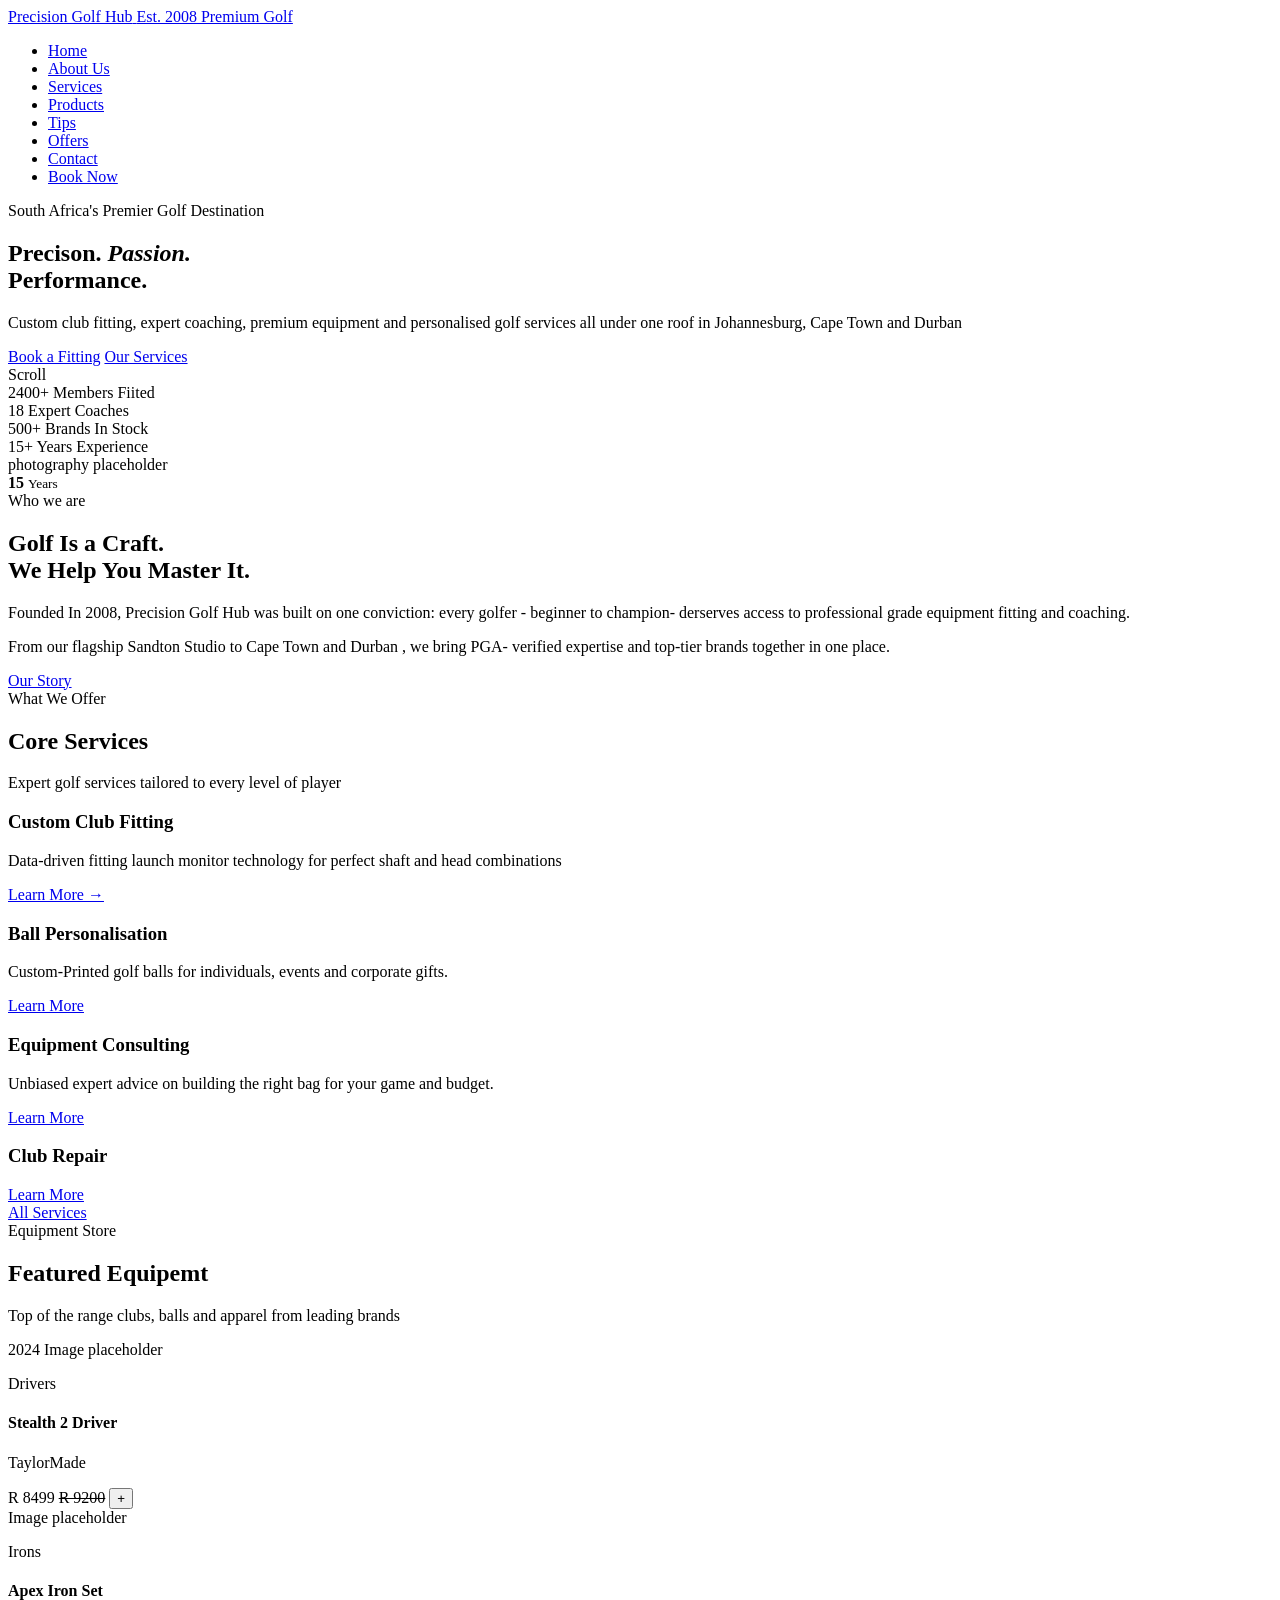
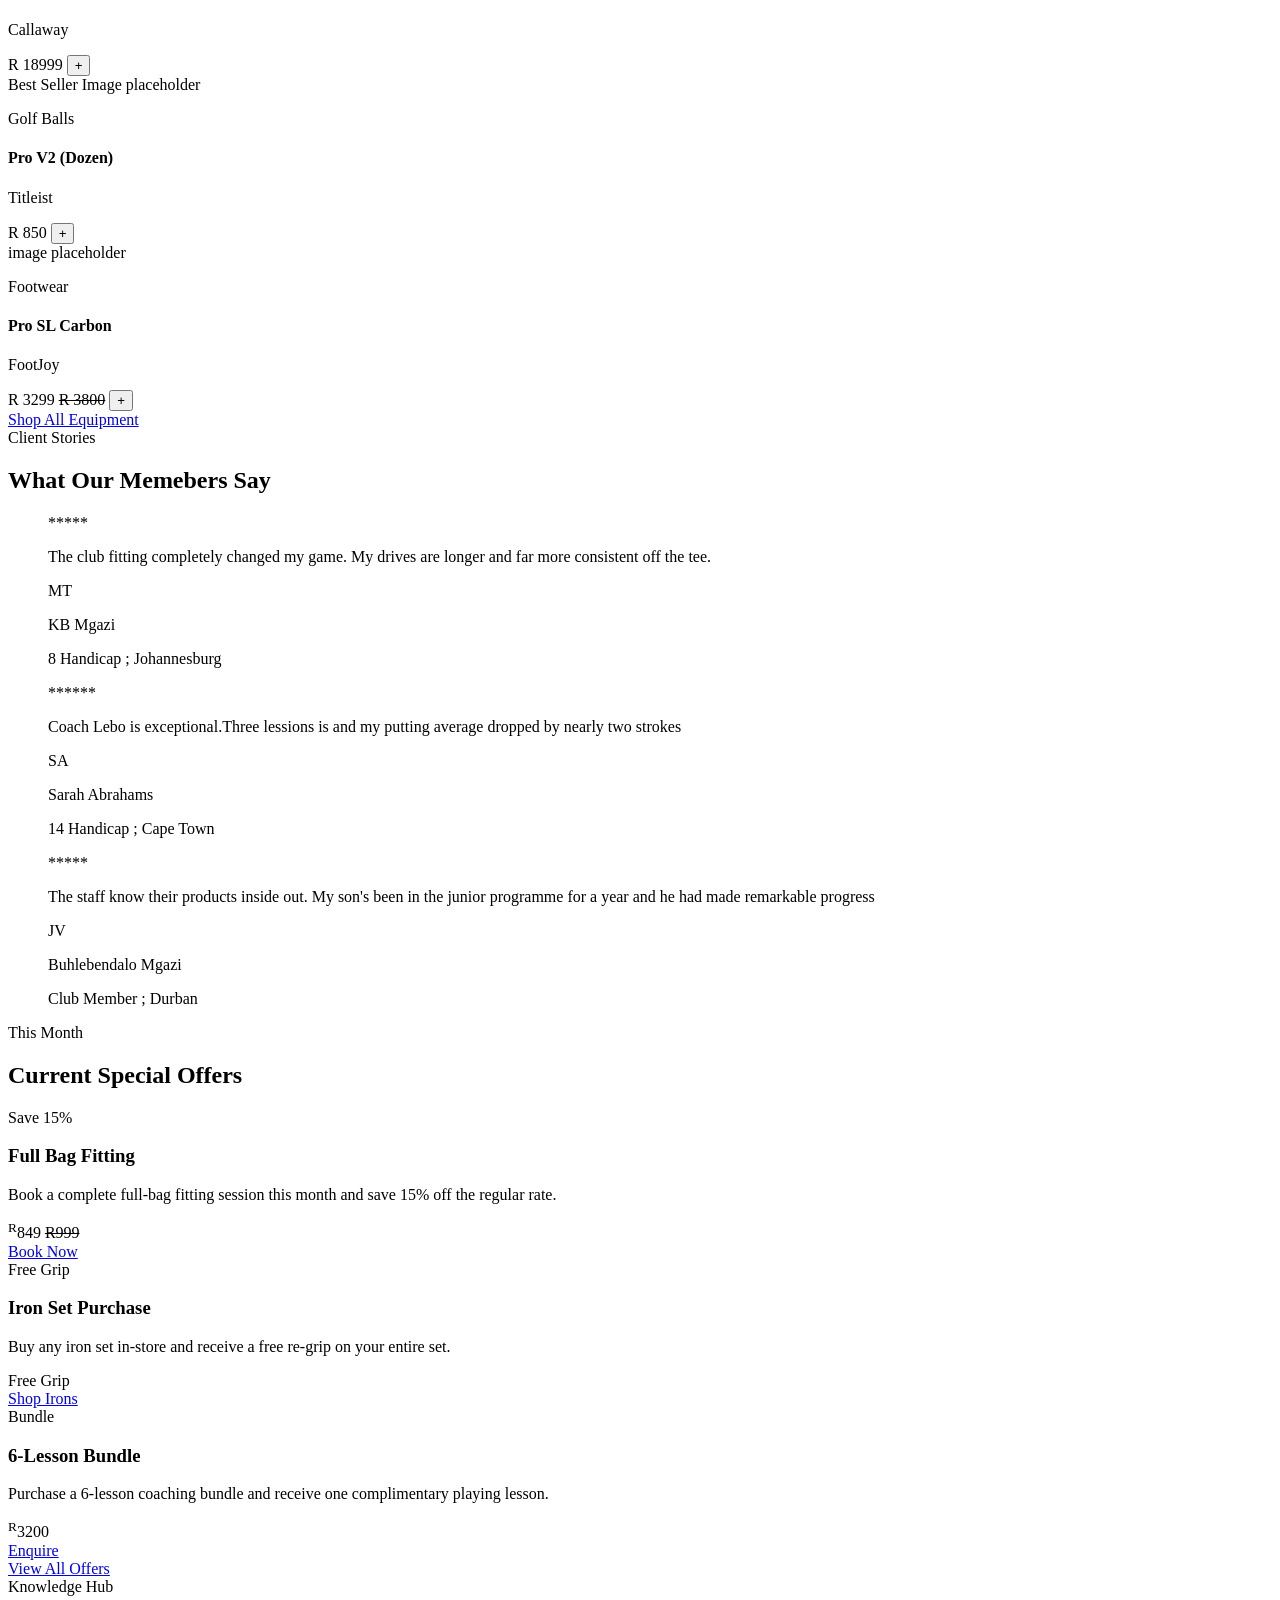
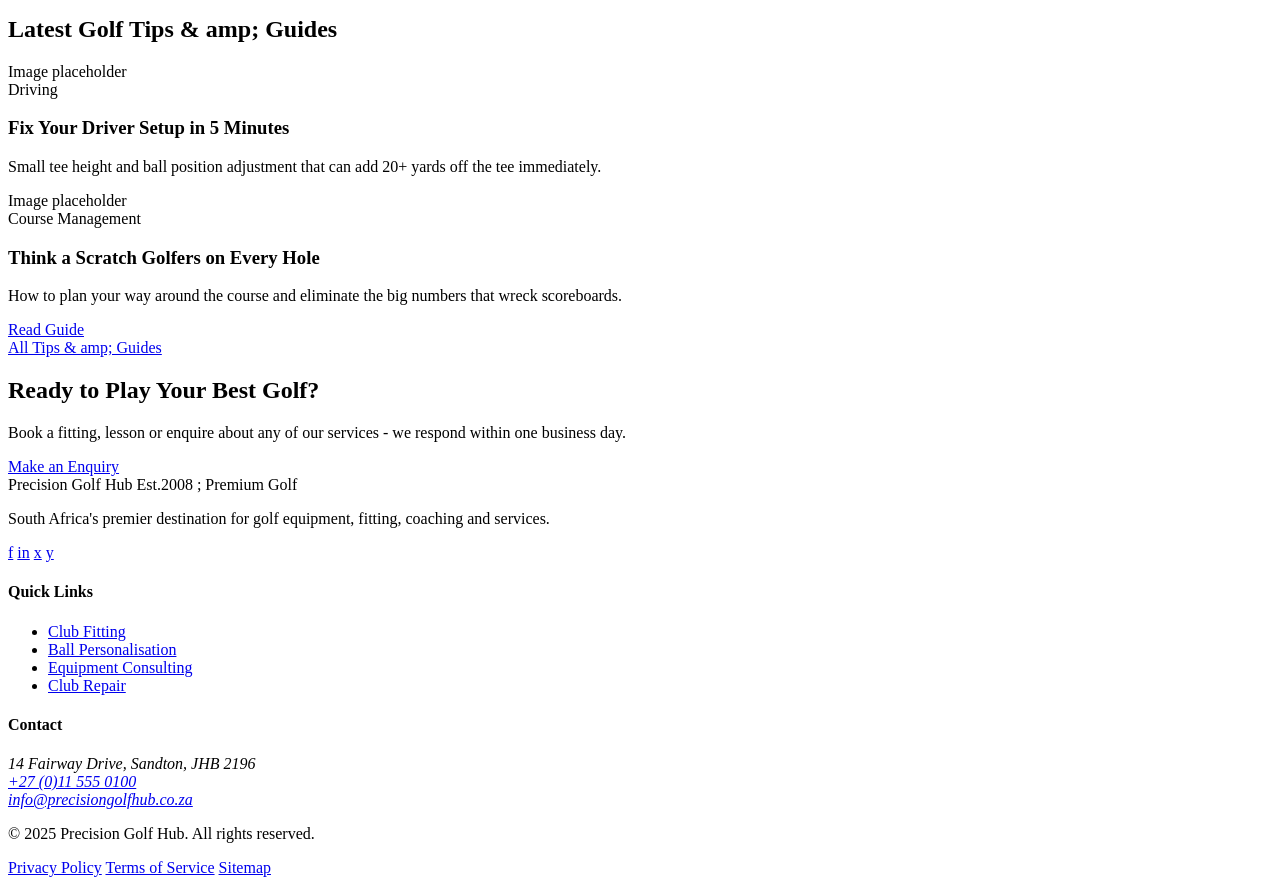
==== index.html @ e341c5fe "Day 1: Project structure and HTML file creation" ====
<!DOCTYPE html>
<html lang="en">
<head>
    <meta charset="UTF-8">
    <meta name="viewport" content="width=device-width, initial-scale=1.0">
    <meta name="description" content="Precision Golf - South Africa's premier golf equipment , custom fitting , coaching and services destination">

    <title>Precision Golf Hub | Home</title>
    <link rel="stylesheet" href="css/">
</head>
<body>
    <!--Header-->
    <header class="header">
        <div class="header">

            <!--Logo-->
            <a href="index.html" class="logo" aria-label="Precision Golf Hub | Home">
                <span class="Logo_name">Precision Golf Hub</span>
                <span class="Logo_sub">Est. 2008 Premium Golf</span>
            </a>

            <!--Primary Navigation-->
            <nav>
                <ul>
                    <li><a href="index.html" class="active">Home</a></li>
                    <li><a href="about.html">About Us</a></li>
                    <li><a href="services.html">Services</a></li>
                    <li><a href="products.html">Products</a></li>
                    <li><a href="tips.html">Tips</a></li>
                    <li><a href="offers.html">Offers</a></li>
                    <li><a href="contact.html">Contact</a></li>
                    <li><a href="enquiry.html" class="nav book">Book Now</a></li>
                </ul>
            </nav>


        </div>

    </header>

    <!--Main Section-->
    <main>
        <!--hero section-->
        <section class="Hero" aria-label="Homepage Hero">
            <div class="hero_bg" aria-hidden="true"></div>
            <div class="hero_num" aria-hidden="true"></div>

            <div class="container">
                <div class="hero_content">
                    <p class="hero_tag">South Africa's Premier Golf Destination</p>
                    <h1>Precison. <em>Passion.</em><br> Performance.</h1>
                    <p class="hero_sub">Custom club fitting, expert coaching, premium equipment and personalised golf services all under one roof in Johannesburg, Cape Town and Durban</p>
                    <div>
                        <a href="enquiry.html" class="btn_gold">Book a Fitting</a>
                        <a href="services.html" class="btn_outline cream">Our Services</a>
                    </div>
                </div>
            </div>

            <!--Scroll Indicator-->
            <div class="hero_scroll" aria-hidden="true">
                <div class="scroll_bar"></div>
                <span>Scroll</span>
            </div>
        </section>

        <!--Stat bar-->
        <div class="stats_bar" aria-label="Key statistics">
            <div class="stats_bar_inner">
                <div class="stat">
                    <span class="stat_num">2400+</span>
                    <span class="stat_lbl">Members Fiited</span>
                </div>
                <div class="stat_sep" aria-hidden="true"></div>
                <div class="stat">
                    <span class="stat_num">18</span>
                    <span class="stat_lbl">Expert Coaches</span>
                </div>
                <div class="stat_sep" aria-hidden="true"></div>
                <div class="stat">
                    <span class="stat_num">500+</span>
                    <span class="stat_lbl">Brands In Stock</span>
                </div>
                <div class="stat_sep" aria-label="true"></div>
                <div class="stat">
                    <span class="stat_num">15+</span>
                    <span class="stat_lbl">Years Experience</span>
                </div>
            </div>
        </div>

        <!--Introduction section-->
        <section class="section_cream" aria-labelledby="intro_h">
            <div class="container">
                <div class="split">

                    <!--image placeholder-->
                    <div class="split_img" role="img" aria-label="Precision Golf Hub Fitting studio"><!--Replace : <img src="images/intro.jpg" alt-->
                        photography placeholder
                        <div class="spilt_badge" aria-label="15 years of excellence">
                            <strong>15</strong>
                            <small>Years</small>
                        </div>
                    </div>

                    <!--Text-->
                    <div>
                        <span class="eyebrow">Who we are</span>
                        <h2 id="intro_h">Golf Is a Craft. <br>We Help You Master It.</h2>
                        <div class="divider"></div>

                        <p>
                            Founded In 2008, Precision Golf Hub was built on one conviction: every golfer - beginner to champion- derserves access to professional grade equipment fitting and coaching.

                        </p>
                        <p class="mt_sm">
                            From our flagship Sandton Studio to Cape Town and Durban , we bring PGA- verified expertise and top-tier brands together in one place.
                        </p>
                        <a href="about.html" class="btn_outline_dark_mt_md">Our Story</a>
                    </div>

                </div>
            </div>
        </section>

        <!--Services section-->
        <section class="section_while" aria-labelledby="feat_svc_h">
            <div class="container">

                <header class="sxhd centered">
                    <span class="eyebrow">What We Offer</span>
                    <h2 id="feat_svc_h">Core Services</h2>
                    <div class="divider_c"></div>
                    <p>Expert golf services tailored to every level of player</p>
                </header>
                <div class="grid_4" role="list"> 
                    <!--Custom club fitting-->
                    <article class="svc_card" role="listitem">
                        <div class="svc_icon" aria-hidden="true"></div>
                        <h3>Custom Club Fitting</h3>
                        <p>Data-driven fitting launch monitor technology for perfect shaft and head combinations</p>
                        <a href="services.html#custom_club_fitting" class="more_link">Learn More → </a>
                    </article>

                    <!--Golf Ball personalization-->
                    <article class="svc_card" role="listitem">
                        <div class="svc_icon" aria-hidden="true"></div>
                        <h3>Ball Personalisation</h3>
                        <p>Custom-Printed golf balls for individuals, events and corporate gifts.</p>
                        <a href="services.html#golf_ball_personalisation" class="more_link">Learn More</a>
                    </article>

                    <!--Equipment Consulting-->
                    <article class="svc_card" role="listitem">
                        <div class="svc_icon" aria-hidden="true"></div>
                        <h3>Equipment Consulting</h3>
                        <p>Unbiased expert advice on building the right bag for your game and budget.</p>
                        <a href="services.html#equipment_consulting" class="more_link">Learn More</a>
                    </article>

                    <!--Club Repair-->
                    <article class="svc_card" role="listitem">
                        <div class="svc_icon" aria-hidden="true"></div>
                        <h3>Club Repair</h3>
                        <a href="services.html#club_repair" class="more_link">Learn More</a>
                    </article>                                                      
                </div>
                 <div class="text_center_mt_lg">
                    <a href="services.html" class="btn_outline_dark">All Services</a>
                 </div>
            </div>

        </section>

        <!--Products Section-->
        <section class="section_cream" aria-labelledby="feat_prod_h">
            <div class="container">
                <header class="sxhd_centered">
                    <span class="eyebrow">Equipment Store</span>
                    <h2 id="feat_prod_h">Featured Equipemt</h2>
                    <div class="divider_c"></div>
                    <p>Top of the range clubs, balls and apparel from leading brands</p>
                </header>
                <div class="grid_4"></div>
                <!--Product 1-->
                <article class="prod_card">
                    <div class="prod_card_img" role="img" aria-label="TaylorMade Stealth 2 Driver">
                        <span class="prod_badge">2024</span>
                        <!--<img src="images/tm_stealth2.jpg" alt="TaylorMade Stealth 2 Driver">-->
                        Image placeholder
                    </div>
                    <div class="prod_card_body">
                        <p class="prod_cat">Drivers</p>
                        <h4 class="prod_name">Stealth 2 Driver</h4>
                        <p class="prod_brand">TaylorMade</p>
                        <div class="prod_footer">
                            <span class="prod_price">R 8499 <s>R 9200</s></span>
                            <button class="cart_btn" aria-label="Add to cart">+</button>
                        </div>
                    </div>
                </article>

                <!--Product 2-->
                <article>
                    <div class="prod_card_img" role="img" aria-label="Callaway Apex Iron Set">
                        <!--<img src="images/apex.jpg" alt="Callaway Apex Irons">-->
                        Image placeholder
                    </div>
                    <div class="prod_card_body">
                        <p class="prod_cat">Irons</p>
                        <h4 class="prod_name">Apex Iron Set</h4>
                        <p class="prod_brand">Callaway</p>
                        <div class="prod_footer">
                            <span class="prod_price">R 18999</span>
                            <button class="cart_btn" aria-label="Add to cart">+</button>
                        </div>
                    </div>
                </article>

                <!--Product 3-->
                <article class="prod_card">
                    <div class="prod_card_img" role="img" aria-label="Titleist Pro V1 Golf Balls">
                        <span class="prod_badge">Best Seller</span>
                        <!--<img src="images/prov1.jpg" alt="Titleist Pro V1">-->
                        Image placeholder
                    </div>
                    <div class="prod_card_body">
                        <p class="prod_cat">Golf Balls</p>
                        <h4 class="prod_name">Pro V2 (Dozen)</h4>
                        <p class="prod_brand">Titleist</p>
                        <div class="prod_footer">
                            <span class="prod_price">R 850</span>
                            <button class="cart_btn" aria-label="Add to cart">+</button>
                        </div>
                    </div>
                </article>

                <!--Product 4-->
                <article class="prod_card">
                    <div class="prod_card_img" role="img" aria-label="FootJoy Pro SL Shoes">
                        <!--<img src="images/fj-prosl.jpg" alt="FootJoy Pro SL">-->
                        image placeholder
                    </div>
                    <div class="prod_card_body">
                        <p class="prod_cat">Footwear</p>
                        <h4 class="prod_name">Pro SL Carbon</h4>
                        <p class="prod_brand">FootJoy</p>
                        <div class="prod_footer">
                            <span class="prod_price">R 3299 <s>R 3800</s></span>
                            <button class="cart_btn" aria-label="Add to cart">+</button>
                        </div>
                    </div>
                </article>
            </div>

            <div class="text_center_mt_lg">
                <a href="products.html" class="btn_gold">Shop All Equipment</a>
            </div>
        </section>

        <!--Testimonial section-->
        <section class="section_dark" aria-labelledby="testi_h">
            <div class="container">
                <header class="sxhd centered">
                    <span class="eyebrow">Client Stories</span>
                    <h2 id="testi-h"> What Our Memebers Say</h2>
                    <div class="divider_c"></div>
                </header>

                <div class="grid_3">
                    <blockquote class="testi_card">
                        <div class="stars" aria-label="5_stars">*****</div>
                        <p>The club fitting completely changed my game. My drives are longer and far more consistent off the tee.</p>
                        <footer class="testi_auth">
                            <div class="testi_av" aria-hidden="true">MT</div>
                            <div>
                                <p class="testi_name">KB Mgazi</p>
                                <p class="testi_role">8 Handicap ; Johannesburg</p>
                            </div>
                        </footer>
                    </blockquote>

                    <blockquote class="testi_card">
                        <div class="stars" aria-label="5_stars">******</div>
                        <p>Coach Lebo is exceptional.Three lessions is and my putting average dropped by nearly two strokes</p>
                        <footer class="testi_auth">
                            <div class="testi_av" aria-hidden="true">SA</div>
                            <div>
                                <p class="testi_name">Sarah Abrahams</p>
                                <p class="testi_role">14 Handicap ; Cape Town</p>
                            </div>
                        </footer>
                    </blockquote>

                    <blockquote class="testi_card">
                        <div class="stars" aria-label="5_stars">*****</div>
                        <div>
                        <p>The staff know their products inside out. My son's been in the junior programme for a year and he had made remarkable progress</p>
                        <footer class="testi_auth">
                            <div class="testi_av" aria-hidden="true">JV</div>
                            <P class="testi_name">Buhlebendalo Mgazi</P>
                            <p class="testi_role">Club Member ; Durban</p>
                        </div>
                        </footer>
                    </blockquote>
                </div>
            </div>
        </section>

        <!--Special offer section-->
        <section class="section_white" aria-labelledby="offers_teaser_h">
            <div class="container">
                <header class="sxhd_centered">
                    <span class="eyebrow">This Month</span>
                    <h2 id="offers_teaser_h">Current Special Offers</h2>
                    <div class="divider_c"></div>
                </header>
                <div class="grid_3">
                    <article class="offer_card">
                        <div class="offer_ribbon" aria-label="Save 15%">Save 15%</div>
                        <div class="offer_card_body">
                            <div class="offer_icon" aria-hidden="true"></div>
                            <h3>Full Bag Fitting</h3>
                            <p>Book a complete full-bag fitting session this month and save 15% off the regular rate.</p>
                            <div class="offer_price"><sup>R</sup>849 <s>R999</s></div>
                            <a href="enquiry.html" class="btn_gold">Book Now</a>
                        </div>
                    </article>

                    <article class="offer_card">
                        <div class="offer_ribbon" aria-label="Free Grip">Free Grip</div>
                        <div class="offer_card_body">
                            <div class="offer_icon" aria-hidden="true"></div>
                            <h3>Iron Set Purchase</h3>
                            <p>Buy any iron set in-store and receive a free re-grip on your entire set.</p>
                            <div class="offer_price">Free Grip</div>
                            <a href="products.html#irons" class="btn_gold">Shop Irons</a>
                        </div>
                    </article>

                    <article class="offer_card">
                        <div class="offer_ribbon" aria-label="Bundle">Bundle</div>
                        <div class="offer_card_body">
                            <div class="offer_icon" aria-hidden="true"></div>
                            <h3>6-Lesson Bundle</h3>
                            <p>Purchase a 6-lesson coaching bundle and receive one complimentary playing lesson.</p>
                            <div class="offer_price"><sup>R</sup>3200</div>
                            <a href="enquiry.html" class="btn_gold">Enquire</a>
                        </div>
                    </article>
                </div>

                <div class="text_center_mt_lg">
                    <a href="offers.html" class="btn_outline_dark">View All Offers</a>
                </div>
            </div>
        </section>

        <!--Tips Section-->
        <section class="section_cream" aria-labelledby="tip_teaser_h">
            <div class="container">
                <header class="sxhd_centered">
                    <span class="eyebrow">Knowledge Hub</span>
                    <h2 id="tip_teaser_h">Latest Golf Tips & amp; Guides</h2>
                    <div class="divider_c"></div>
                </header>
                <div class="grid_3">
                    <article class="tip_card">
                        <div class="tip_card_img" role="img" aria-label="Driver setup tip">Image placeholder</div>
                        <div class="tip_card_body">
                            <span class="tip_tag">Driving</span>
                            <h3>Fix Your Driver Setup in 5 Minutes</h3>
                            <p>Small tee height and ball position adjustment that can add 20+ yards off the tee immediately.</p>
                            <a href="tips.html#driver_setup" class="more_link mt_sm"Read Guide ></a>
                        </div>
                    </article>

                    <article class="tip_card">
                        <div class="tip_card_img" role="img" aria-label="Course management">Image placeholder</div>
                        <div class="tip_card_body">
                            <span class="tip_tag">Course Management</span>
                            <h3>Think a Scratch Golfers on Every Hole</h3>
                            <p>How to plan your way around the course and eliminate the big numbers that wreck scoreboards.</p>
                            <a href="tips.html#course_management" class="more_link mt_sm">Read Guide</a>
                        </div>
                    </article>
                </div>

                <div class="text_center_mt_lg">
                    <a href="tips.html" class="btn_outline_dark">All Tips & amp; Guides</a>
                </div>
            </div>
        </section>

        <!--CTA Strip-->
        <div class="cta_strip" aria-labelledby="cta_h">
            <h2 id="cta_h">Ready to Play Your Best Golf?</h2>
            <p>Book a fitting, lesson or enquire about any of our services - we respond within one business day.</p>
            <a href="enquiiry.html" class="btn_outline_dark">Make an Enquiry</a>
        </div>

    </main>
    
    <!--Footer-->
    <footer class="site_footer" role="contentinfo">
        <div class="footer_grid">

            <!--Brand-->
            <div class="footer_brand">
                <div class="logo">
                    <span class="Logo_name">Precision Golf Hub</span>
                    <span class="Logo_sub">Est.2008 ; Premium Golf</span>
                </div>
                <p>South Africa's premier destination for golf equipment, fitting, coaching and services.</p>
                <div class="footer_socials" aria-label="Social media">
                    <a href="#" class="soc_link" aria-label="Facebook">f</a>
                    <a href="#" class="soc_link" aria-label="Instagram">in</a>
                    <a href="#" class="soc_link" aria-label="X/ Twitter">x</a>
                    <a href="#" class="soc_link" aria-label="YouTube">y</a>
                </div>
            </div>

            <!--Quick links-->
            <nav class="footer_col" aria-label="Quick Link">
                <h4>Quick Links</h4>
                <ul class="footer_links">
                    <li><a href="services.html#custom_club_fitting">Club Fitting</a></li>
                    <li><a href="services.html#golf_ball_personalization">Ball Personalisation</a></li>
                    <li><a href="services.html#equipment_consulting">Equipment Consulting</a></li>
                    <li><a href="services.html#club_repair">Club Repair</a></li>
                </ul>
            </nav>

            <!--Contact Info-->
            <div class="footer_col">
                <h4>Contact</h4>
                <address>
                    <div class="footer_ci">
                        <span class="ico" aria-hidden="true"></span>
                        <span>14 Fairway Drive, Sandton, JHB 2196</span>
                    </div>
                    <div class="footer_ci">
                        <span class="ico" aria-hidden="true"></span>
                        <a href="tel:+27115550100">+27 (0)11 555 0100</a>
                    </div>
                    <div class="footer_ci">
                        <span class="ico" aria-hidden="true"></span>
                        <a href="mailto:info@precisiongolfhub.co.za">info@precisiongolfhub.co.za</a>
                    </div>
                </address>
            </div>
        </div>

        <div class="footer_bottom">
            <p>&copy; 2025 Precision Golf Hub. All rights reserved.</p>
            <nav class="footer_legal" aria-label="Legal">
                <a href="#">Privacy Policy</a>
                <a href="#">Terms of Service</a>
                <a href="#">Sitemap</a>
            </nav>
        </div>
    </footer>
</body>
</html>
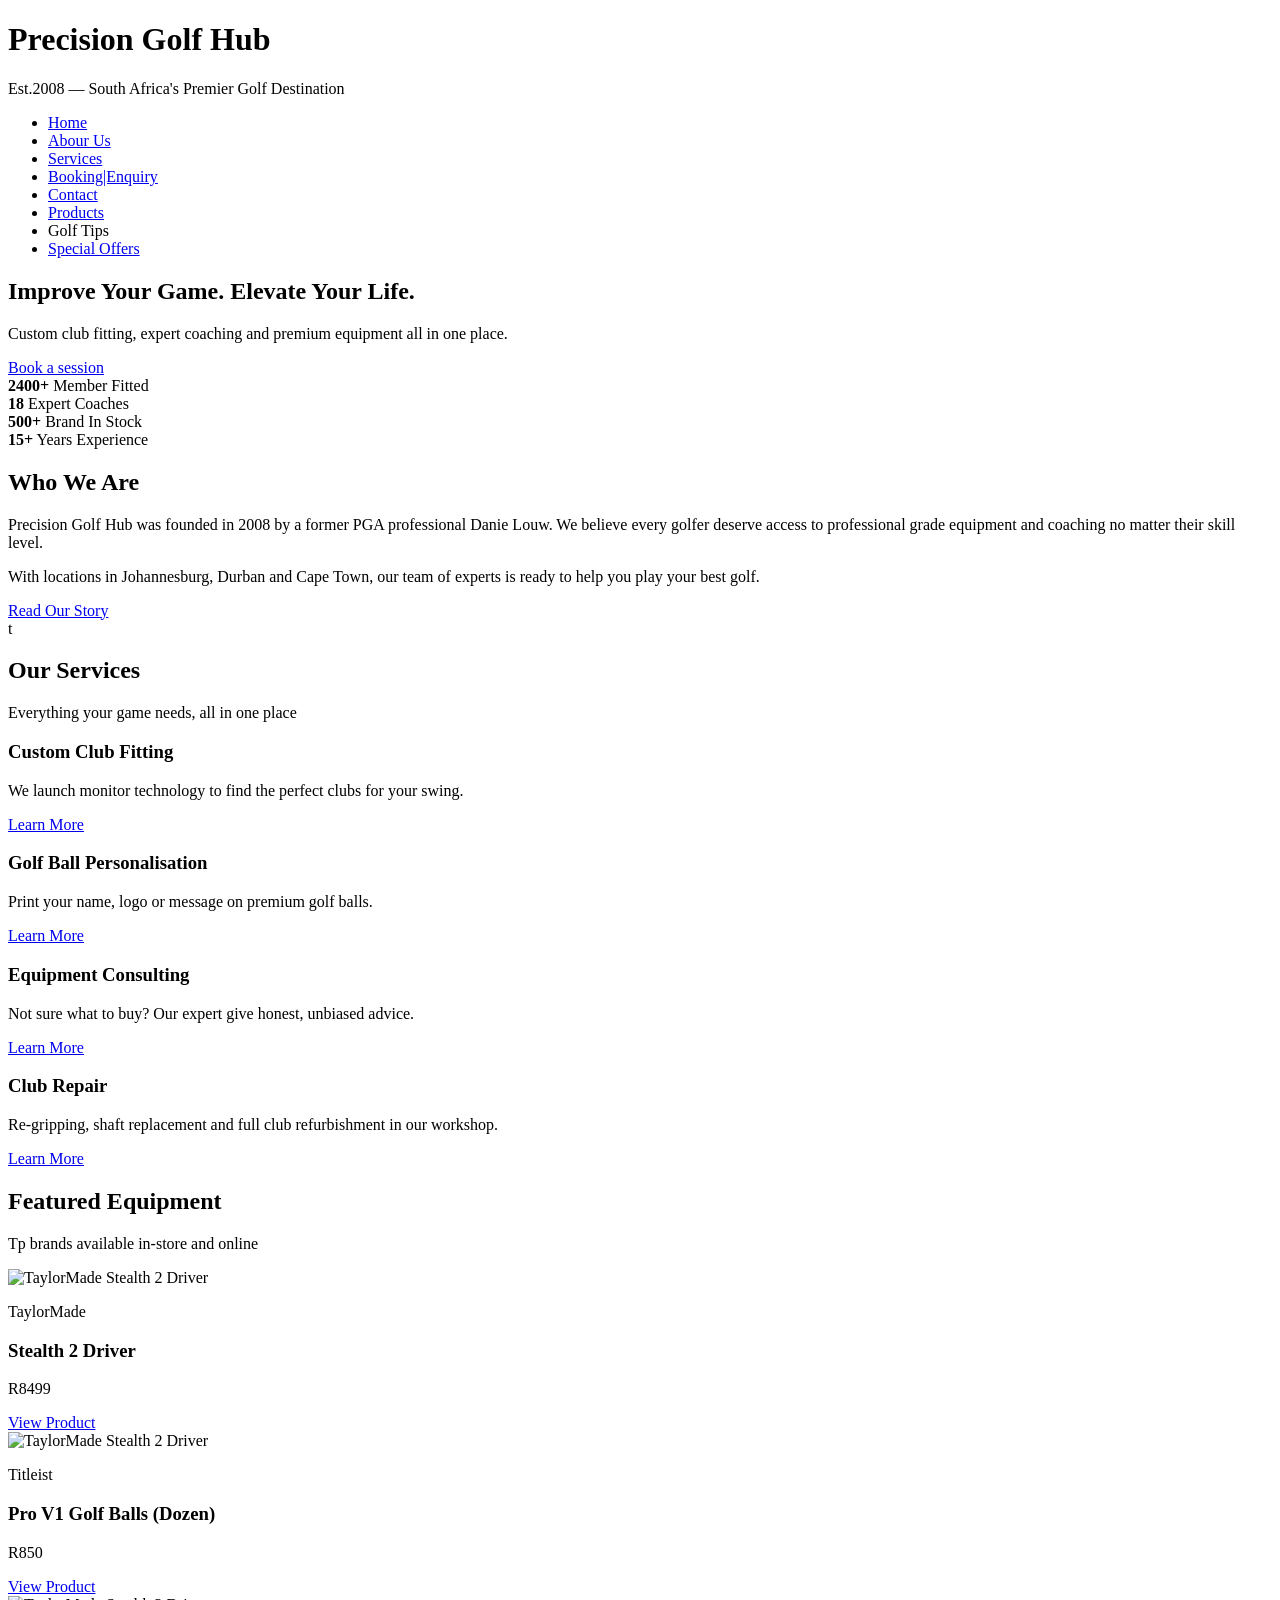
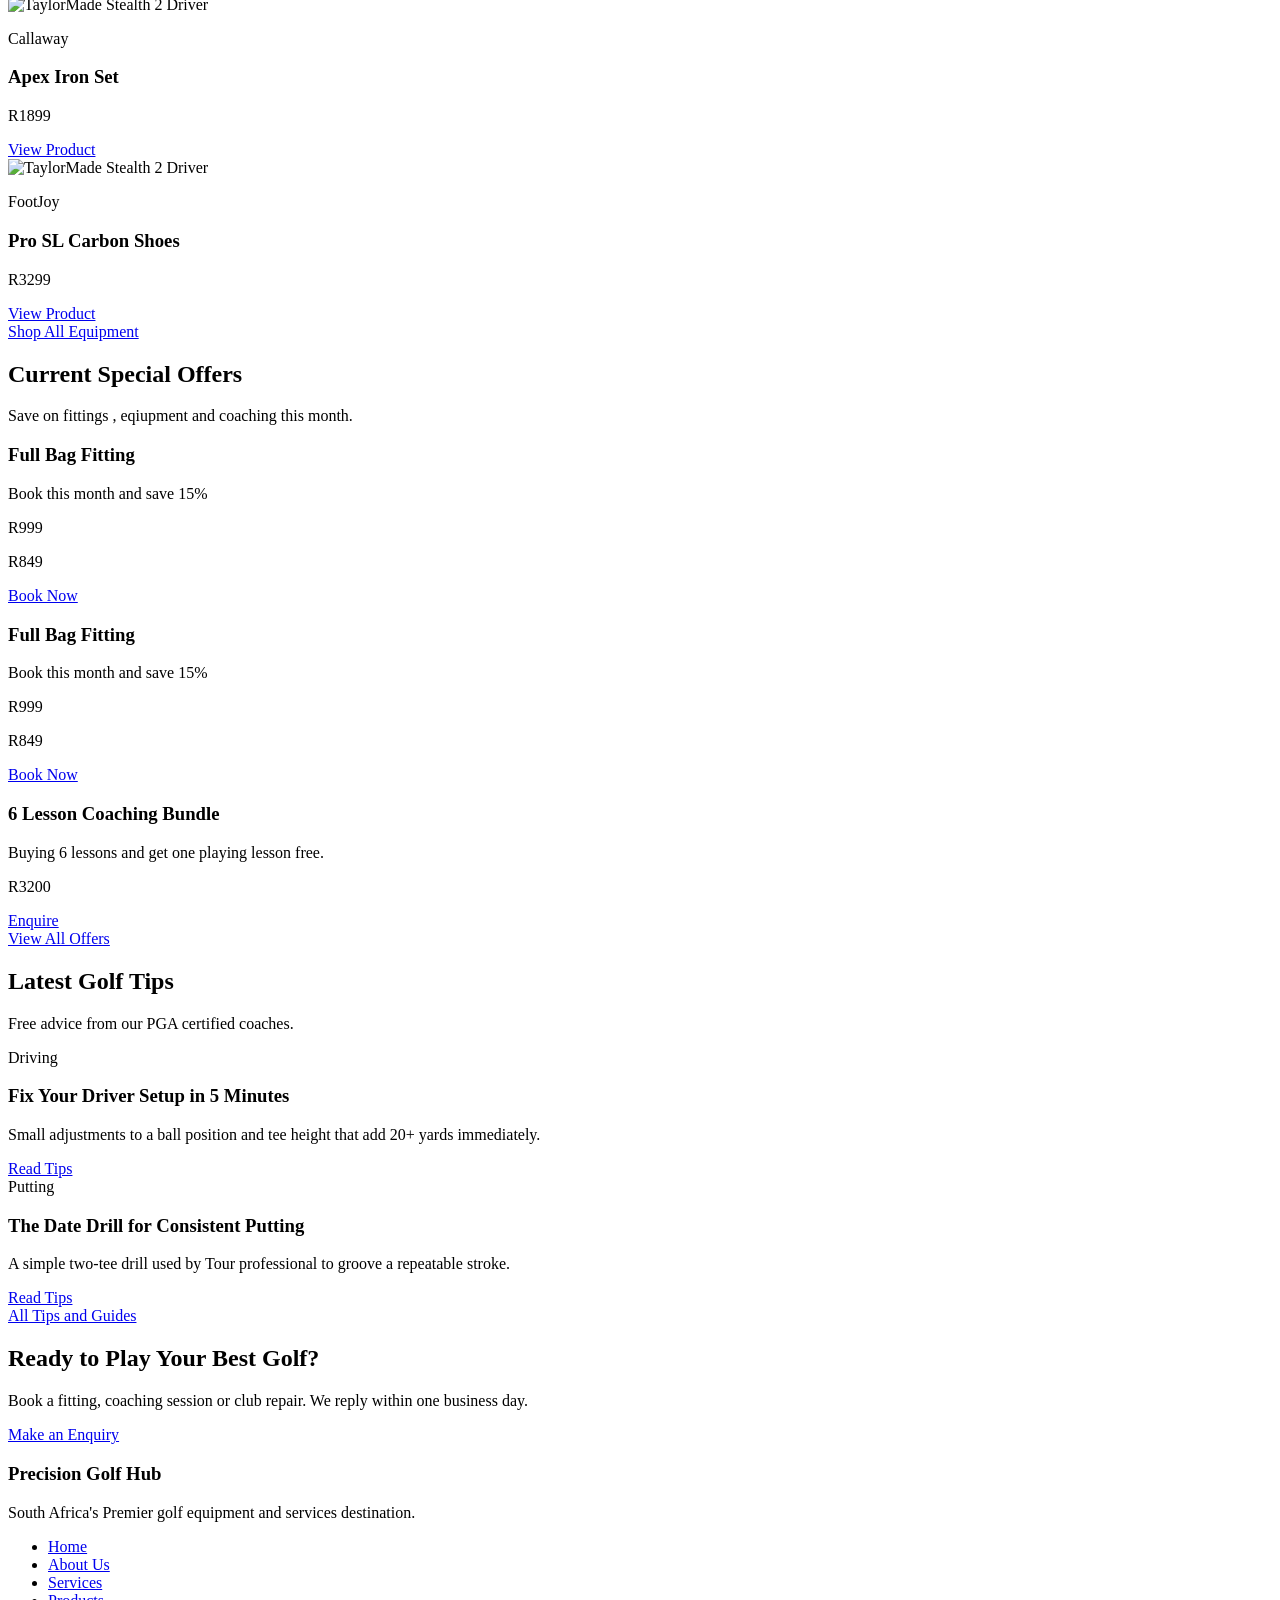
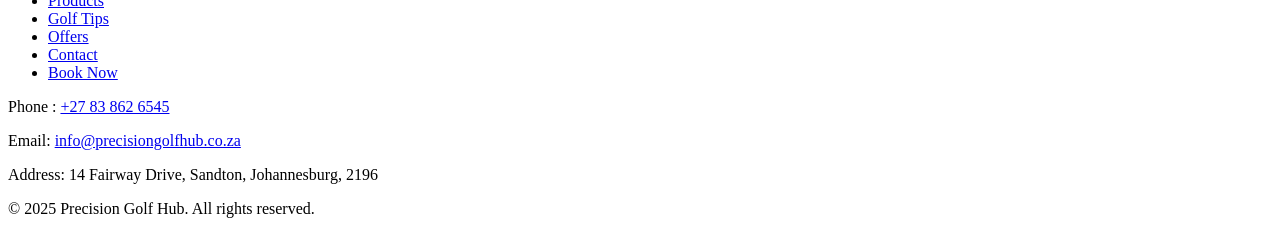
==== commit 65521b70: "Day 4:Updated index.html , about.html & services.html" ====
--- a/index.html
+++ b/index.html
@@ -1,464 +1,265 @@
 <!DOCTYPE html>
 <html lang="en">
 <head>
+    <!--Basic browswe info-->
     <meta charset="UTF-8">
     <meta name="viewport" content="width=device-width, initial-scale=1.0">
-    <meta name="description" content="Precision Golf - South Africa's premier golf equipment , custom fitting , coaching and services destination">
-
+    <meta name="description" content="Precision Golf Hub - Golf equipment, club fitting , coaching and more">
     <title>Precision Golf Hub | Home</title>
-    <link rel="stylesheet" href="css/">
+
+    <!--css link-->
+    <link rel="stylesheet" href="css/styles.css">
 </head>
 <body>
-    <!--Header-->
-    <header class="header">
-        <div class="header">
-
-            <!--Logo-->
-            <a href="index.html" class="logo" aria-label="Precision Golf Hub | Home">
-                <span class="Logo_name">Precision Golf Hub</span>
-                <span class="Logo_sub">Est. 2008 Premium Golf</span>
-            </a>
-
-            <!--Primary Navigation-->
-            <nav>
-                <ul>
-                    <li><a href="index.html" class="active">Home</a></li>
-                    <li><a href="about.html">About Us</a></li>
-                    <li><a href="services.html">Services</a></li>
-                    <li><a href="products.html">Products</a></li>
-                    <li><a href="tips.html">Tips</a></li>
-                    <li><a href="offers.html">Offers</a></li>
-                    <li><a href="contact.html">Contact</a></li>
-                    <li><a href="enquiry.html" class="nav book">Book Now</a></li>
-                </ul>
-            </nav>
-
-
-        </div>
-
+    <!--header-->
+    <header>
+        <h1>Precision Golf Hub</h1>
+        <p>Est.2008 &mdash; South Africa's Premier Golf Destination</p>
     </header>
 
-    <!--Main Section-->
+    <!--Navigation-->
+
+    <nav>
+        <ul>
+            <li><a href="index.html" class="active">Home</a></li>
+            <li><a href="about.html">Abour Us</a></li>
+            <li><a href="services.html">Services</a></li>
+            <li><a href="enquiry.html">Booking|Enquiry</a></li>
+            <li><a href="contact.html">Contact</a></li>
+            <li><a href="products.html">Products</a></li>
+            <li><a href="tips.html"></a>Golf Tips</li>
+            <li><a href="offers.html">Special Offers</a></li>
+        </ul>
+    </nav>
+
+    <!--main content-->
     <main>
         <!--hero section-->
-        <section class="Hero" aria-label="Homepage Hero">
-            <div class="hero_bg" aria-hidden="true"></div>
-            <div class="hero_num" aria-hidden="true"></div>
-
-            <div class="container">
-                <div class="hero_content">
-                    <p class="hero_tag">South Africa's Premier Golf Destination</p>
-                    <h1>Precison. <em>Passion.</em><br> Performance.</h1>
-                    <p class="hero_sub">Custom club fitting, expert coaching, premium equipment and personalised golf services all under one roof in Johannesburg, Cape Town and Durban</p>
-                    <div>
-                        <a href="enquiry.html" class="btn_gold">Book a Fitting</a>
-                        <a href="services.html" class="btn_outline cream">Our Services</a>
-                    </div>
-                </div>
-            </div>
-
-            <!--Scroll Indicator-->
-            <div class="hero_scroll" aria-hidden="true">
-                <div class="scroll_bar"></div>
-                <span>Scroll</span>
-            </div>
-        </section>
-
-        <!--Stat bar-->
-        <div class="stats_bar" aria-label="Key statistics">
-            <div class="stats_bar_inner">
-                <div class="stat">
-                    <span class="stat_num">2400+</span>
-                    <span class="stat_lbl">Members Fiited</span>
-                </div>
-                <div class="stat_sep" aria-hidden="true"></div>
-                <div class="stat">
-                    <span class="stat_num">18</span>
-                    <span class="stat_lbl">Expert Coaches</span>
-                </div>
-                <div class="stat_sep" aria-hidden="true"></div>
-                <div class="stat">
-                    <span class="stat_num">500+</span>
-                    <span class="stat_lbl">Brands In Stock</span>
-                </div>
-                <div class="stat_sep" aria-label="true"></div>
-                <div class="stat">
-                    <span class="stat_num">15+</span>
-                    <span class="stat_lbl">Years Experience</span>
-                </div>
-            </div>
+        <div class="hero">
+            <h2>Improve Your Game. Elevate Your Life.</h2>
+            <p>Custom club fitting, expert coaching and premium equipment all in one place.</p>
+            <a href="enquiry.html" class="button">Book a session</a>
         </div>
 
-        <!--Introduction section-->
-        <section class="section_cream" aria-labelledby="intro_h">
-            <div class="container">
-                <div class="split">
-
-                    <!--image placeholder-->
-                    <div class="split_img" role="img" aria-label="Precision Golf Hub Fitting studio"><!--Replace : <img src="images/intro.jpg" alt-->
-                        photography placeholder
-                        <div class="spilt_badge" aria-label="15 years of excellence">
-                            <strong>15</strong>
-                            <small>Years</small>
-                        </div>
-                    </div>
-
-                    <!--Text-->
-                    <div>
-                        <span class="eyebrow">Who we are</span>
-                        <h2 id="intro_h">Golf Is a Craft. <br>We Help You Master It.</h2>
-                        <div class="divider"></div>
-
-                        <p>
-                            Founded In 2008, Precision Golf Hub was built on one conviction: every golfer - beginner to champion- derserves access to professional grade equipment fitting and coaching.
-
-                        </p>
-                        <p class="mt_sm">
-                            From our flagship Sandton Studio to Cape Town and Durban , we bring PGA- verified expertise and top-tier brands together in one place.
-                        </p>
-                        <a href="about.html" class="btn_outline_dark_mt_md">Our Story</a>
-                    </div>
-
-                </div>
-            </div>
-        </section>
-
-        <!--Services section-->
-        <section class="section_while" aria-labelledby="feat_svc_h">
-            <div class="container">
-
-                <header class="sxhd centered">
-                    <span class="eyebrow">What We Offer</span>
-                    <h2 id="feat_svc_h">Core Services</h2>
-                    <div class="divider_c"></div>
-                    <p>Expert golf services tailored to every level of player</p>
-                </header>
-                <div class="grid_4" role="list"> 
-                    <!--Custom club fitting-->
-                    <article class="svc_card" role="listitem">
-                        <div class="svc_icon" aria-hidden="true"></div>
-                        <h3>Custom Club Fitting</h3>
-                        <p>Data-driven fitting launch monitor technology for perfect shaft and head combinations</p>
-                        <a href="services.html#custom_club_fitting" class="more_link">Learn More → </a>
-                    </article>
-
-                    <!--Golf Ball personalization-->
-                    <article class="svc_card" role="listitem">
-                        <div class="svc_icon" aria-hidden="true"></div>
-                        <h3>Ball Personalisation</h3>
-                        <p>Custom-Printed golf balls for individuals, events and corporate gifts.</p>
-                        <a href="services.html#golf_ball_personalisation" class="more_link">Learn More</a>
-                    </article>
-
-                    <!--Equipment Consulting-->
-                    <article class="svc_card" role="listitem">
-                        <div class="svc_icon" aria-hidden="true"></div>
-                        <h3>Equipment Consulting</h3>
-                        <p>Unbiased expert advice on building the right bag for your game and budget.</p>
-                        <a href="services.html#equipment_consulting" class="more_link">Learn More</a>
-                    </article>
-
-                    <!--Club Repair-->
-                    <article class="svc_card" role="listitem">
-                        <div class="svc_icon" aria-hidden="true"></div>
-                        <h3>Club Repair</h3>
-                        <a href="services.html#club_repair" class="more_link">Learn More</a>
-                    </article>                                                      
-                </div>
-                 <div class="text_center_mt_lg">
-                    <a href="services.html" class="btn_outline_dark">All Services</a>
-                 </div>
-            </div>
-
-        </section>
-
-        <!--Products Section-->
-        <section class="section_cream" aria-labelledby="feat_prod_h">
-            <div class="container">
-                <header class="sxhd_centered">
-                    <span class="eyebrow">Equipment Store</span>
-                    <h2 id="feat_prod_h">Featured Equipemt</h2>
-                    <div class="divider_c"></div>
-                    <p>Top of the range clubs, balls and apparel from leading brands</p>
-                </header>
-                <div class="grid_4"></div>
+        <!--stats bar-->
+        <div class="stats_bar">
+
+            <div class="stat_item">
+                <strong>2400+</strong>
+                <span>Member Fitted</span>
+            </div>
+
+            <div class="stat_item">
+                <strong>18</strong>
+                <span>Expert Coaches</span>
+            </div>
+
+            <div class="stat_item">
+                <strong>500+</strong>
+                <span>Brand In Stock</span>
+            </div>
+
+            <div class="stat_item">
+                <strong>15+</strong>
+                <span>Years Experience</span>
+            </div>
+
+        </div>
+
+        <!--About intro section-->
+        <section>
+            <h2>Who We Are</h2>
+            <p>
+                Precision Golf Hub was founded in 2008 by a former PGA professional Danie Louw.
+                We believe every golfer deserve access to professional grade equipment and coaching no matter
+                their skill level.
+            </p>
+
+            <p>
+                With locations in Johannesburg, Durban and Cape Town, our team of experts is 
+                ready to help you play your best golf.
+            </p>
+            <a href="about.html" class="button">Read Our Story</a>
+        </section>t
+
+        <!--featured services seaction-->
+        <section>
+            <h2>Our Services</h2>
+            <p>Everything your game needs, all in one place</p>
+
+            <div class="card_grid">
+                <!--service 1-->
+                <div class="card">
+                    <h3>Custom Club Fitting</h3>
+                    <p>We launch monitor technology to find the perfect clubs for your swing.</p>
+                    <a href="services.html#custom_club_fitting" class="button">Learn More</a>
+                </div>
+
+                 <!--service 2-->
+                <div class="card">
+                    <h3>Golf Ball Personalisation</h3>
+                    <p>Print your name, logo or message on premium golf balls.</p>
+                    <a href="services.html#golf_ball_personalization" class="button">Learn More</a>
+                </div>
+
+                 <!--service 3-->
+                <div class="card">
+                    <h3>Equipment Consulting</h3>
+                    <p>Not sure what to buy? Our expert give honest, unbiased advice.</p>
+                    <a href="services.html#equipment_consulting" class="button">Learn More</a>
+                </div>
+
+                 <!--service 4-->
+                <div class="card">
+                    <h3>Club Repair</h3>
+                    <p>Re-gripping, shaft replacement and full club refurbishment in our workshop.</p>
+                    <a href="services.html#custom_club_repair" class="button">Learn More</a>
+                </div>
+            </div>
+        </section>
+
+        <!--Featured products-->
+        <section>
+            <h2>Featured Equipment</h2>
+            <p>Tp brands available in-store and online</p>
+
+            <div class="prodcut_grid">
+
                 <!--Product 1-->
-                <article class="prod_card">
-                    <div class="prod_card_img" role="img" aria-label="TaylorMade Stealth 2 Driver">
-                        <span class="prod_badge">2024</span>
-                        <!--<img src="images/tm_stealth2.jpg" alt="TaylorMade Stealth 2 Driver">-->
-                        Image placeholder
-                    </div>
-                    <div class="prod_card_body">
-                        <p class="prod_cat">Drivers</p>
-                        <h4 class="prod_name">Stealth 2 Driver</h4>
-                        <p class="prod_brand">TaylorMade</p>
-                        <div class="prod_footer">
-                            <span class="prod_price">R 8499 <s>R 9200</s></span>
-                            <button class="cart_btn" aria-label="Add to cart">+</button>
-                        </div>
-                    </div>
-                </article>
-
-                <!--Product 2-->
-                <article>
-                    <div class="prod_card_img" role="img" aria-label="Callaway Apex Iron Set">
-                        <!--<img src="images/apex.jpg" alt="Callaway Apex Irons">-->
-                        Image placeholder
-                    </div>
-                    <div class="prod_card_body">
-                        <p class="prod_cat">Irons</p>
-                        <h4 class="prod_name">Apex Iron Set</h4>
-                        <p class="prod_brand">Callaway</p>
-                        <div class="prod_footer">
-                            <span class="prod_price">R 18999</span>
-                            <button class="cart_btn" aria-label="Add to cart">+</button>
-                        </div>
-                    </div>
-                </article>
-
-                <!--Product 3-->
-                <article class="prod_card">
-                    <div class="prod_card_img" role="img" aria-label="Titleist Pro V1 Golf Balls">
-                        <span class="prod_badge">Best Seller</span>
-                        <!--<img src="images/prov1.jpg" alt="Titleist Pro V1">-->
-                        Image placeholder
-                    </div>
-                    <div class="prod_card_body">
-                        <p class="prod_cat">Golf Balls</p>
-                        <h4 class="prod_name">Pro V2 (Dozen)</h4>
-                        <p class="prod_brand">Titleist</p>
-                        <div class="prod_footer">
-                            <span class="prod_price">R 850</span>
-                            <button class="cart_btn" aria-label="Add to cart">+</button>
-                        </div>
-                    </div>
-                </article>
-
-                <!--Product 4-->
-                <article class="prod_card">
-                    <div class="prod_card_img" role="img" aria-label="FootJoy Pro SL Shoes">
-                        <!--<img src="images/fj-prosl.jpg" alt="FootJoy Pro SL">-->
-                        image placeholder
-                    </div>
-                    <div class="prod_card_body">
-                        <p class="prod_cat">Footwear</p>
-                        <h4 class="prod_name">Pro SL Carbon</h4>
-                        <p class="prod_brand">FootJoy</p>
-                        <div class="prod_footer">
-                            <span class="prod_price">R 3299 <s>R 3800</s></span>
-                            <button class="cart_btn" aria-label="Add to cart">+</button>
-                        </div>
-                    </div>
-                </article>
-            </div>
-
-            <div class="text_center_mt_lg">
-                <a href="products.html" class="btn_gold">Shop All Equipment</a>
-            </div>
-        </section>
-
-        <!--Testimonial section-->
-        <section class="section_dark" aria-labelledby="testi_h">
-            <div class="container">
-                <header class="sxhd centered">
-                    <span class="eyebrow">Client Stories</span>
-                    <h2 id="testi-h"> What Our Memebers Say</h2>
-                    <div class="divider_c"></div>
-                </header>
-
-                <div class="grid_3">
-                    <blockquote class="testi_card">
-                        <div class="stars" aria-label="5_stars">*****</div>
-                        <p>The club fitting completely changed my game. My drives are longer and far more consistent off the tee.</p>
-                        <footer class="testi_auth">
-                            <div class="testi_av" aria-hidden="true">MT</div>
-                            <div>
-                                <p class="testi_name">KB Mgazi</p>
-                                <p class="testi_role">8 Handicap ; Johannesburg</p>
-                            </div>
-                        </footer>
-                    </blockquote>
-
-                    <blockquote class="testi_card">
-                        <div class="stars" aria-label="5_stars">******</div>
-                        <p>Coach Lebo is exceptional.Three lessions is and my putting average dropped by nearly two strokes</p>
-                        <footer class="testi_auth">
-                            <div class="testi_av" aria-hidden="true">SA</div>
-                            <div>
-                                <p class="testi_name">Sarah Abrahams</p>
-                                <p class="testi_role">14 Handicap ; Cape Town</p>
-                            </div>
-                        </footer>
-                    </blockquote>
-
-                    <blockquote class="testi_card">
-                        <div class="stars" aria-label="5_stars">*****</div>
-                        <div>
-                        <p>The staff know their products inside out. My son's been in the junior programme for a year and he had made remarkable progress</p>
-                        <footer class="testi_auth">
-                            <div class="testi_av" aria-hidden="true">JV</div>
-                            <P class="testi_name">Buhlebendalo Mgazi</P>
-                            <p class="testi_role">Club Member ; Durban</p>
-                        </div>
-                        </footer>
-                    </blockquote>
-                </div>
-            </div>
-        </section>
-
-        <!--Special offer section-->
-        <section class="section_white" aria-labelledby="offers_teaser_h">
-            <div class="container">
-                <header class="sxhd_centered">
-                    <span class="eyebrow">This Month</span>
-                    <h2 id="offers_teaser_h">Current Special Offers</h2>
-                    <div class="divider_c"></div>
-                </header>
-                <div class="grid_3">
-                    <article class="offer_card">
-                        <div class="offer_ribbon" aria-label="Save 15%">Save 15%</div>
-                        <div class="offer_card_body">
-                            <div class="offer_icon" aria-hidden="true"></div>
-                            <h3>Full Bag Fitting</h3>
-                            <p>Book a complete full-bag fitting session this month and save 15% off the regular rate.</p>
-                            <div class="offer_price"><sup>R</sup>849 <s>R999</s></div>
-                            <a href="enquiry.html" class="btn_gold">Book Now</a>
-                        </div>
-                    </article>
-
-                    <article class="offer_card">
-                        <div class="offer_ribbon" aria-label="Free Grip">Free Grip</div>
-                        <div class="offer_card_body">
-                            <div class="offer_icon" aria-hidden="true"></div>
-                            <h3>Iron Set Purchase</h3>
-                            <p>Buy any iron set in-store and receive a free re-grip on your entire set.</p>
-                            <div class="offer_price">Free Grip</div>
-                            <a href="products.html#irons" class="btn_gold">Shop Irons</a>
-                        </div>
-                    </article>
-
-                    <article class="offer_card">
-                        <div class="offer_ribbon" aria-label="Bundle">Bundle</div>
-                        <div class="offer_card_body">
-                            <div class="offer_icon" aria-hidden="true"></div>
-                            <h3>6-Lesson Bundle</h3>
-                            <p>Purchase a 6-lesson coaching bundle and receive one complimentary playing lesson.</p>
-                            <div class="offer_price"><sup>R</sup>3200</div>
-                            <a href="enquiry.html" class="btn_gold">Enquire</a>
-                        </div>
-                    </article>
-                </div>
-
-                <div class="text_center_mt_lg">
-                    <a href="offers.html" class="btn_outline_dark">View All Offers</a>
-                </div>
-            </div>
-        </section>
-
-        <!--Tips Section-->
-        <section class="section_cream" aria-labelledby="tip_teaser_h">
-            <div class="container">
-                <header class="sxhd_centered">
-                    <span class="eyebrow">Knowledge Hub</span>
-                    <h2 id="tip_teaser_h">Latest Golf Tips & amp; Guides</h2>
-                    <div class="divider_c"></div>
-                </header>
-                <div class="grid_3">
-                    <article class="tip_card">
-                        <div class="tip_card_img" role="img" aria-label="Driver setup tip">Image placeholder</div>
-                        <div class="tip_card_body">
-                            <span class="tip_tag">Driving</span>
-                            <h3>Fix Your Driver Setup in 5 Minutes</h3>
-                            <p>Small tee height and ball position adjustment that can add 20+ yards off the tee immediately.</p>
-                            <a href="tips.html#driver_setup" class="more_link mt_sm"Read Guide ></a>
-                        </div>
-                    </article>
-
-                    <article class="tip_card">
-                        <div class="tip_card_img" role="img" aria-label="Course management">Image placeholder</div>
-                        <div class="tip_card_body">
-                            <span class="tip_tag">Course Management</span>
-                            <h3>Think a Scratch Golfers on Every Hole</h3>
-                            <p>How to plan your way around the course and eliminate the big numbers that wreck scoreboards.</p>
-                            <a href="tips.html#course_management" class="more_link mt_sm">Read Guide</a>
-                        </div>
-                    </article>
-                </div>
-
-                <div class="text_center_mt_lg">
-                    <a href="tips.html" class="btn_outline_dark">All Tips & amp; Guides</a>
-                </div>
-            </div>
-        </section>
-
-        <!--CTA Strip-->
-        <div class="cta_strip" aria-labelledby="cta_h">
-            <h2 id="cta_h">Ready to Play Your Best Golf?</h2>
-            <p>Book a fitting, lesson or enquire about any of our services - we respond within one business day.</p>
-            <a href="enquiiry.html" class="btn_outline_dark">Make an Enquiry</a>
-        </div>
-
+                <div class="product">
+                    <img src="images/driver.jpg" alt="TaylorMade Stealth 2 Driver">
+                    <p class="brand">TaylorMade</p>
+                    <h3>Stealth 2 Driver</h3>
+                    <p class="price">R8499</p>
+                    <a href="products.html">View Product</a>
+                </div>
+
+                 <!--Product 2-->
+                <div class="product">
+                    <img src="images/driver.jpg" alt="TaylorMade Stealth 2 Driver">
+                    <p class="brand">Titleist</p>
+                    <h3>Pro V1 Golf Balls (Dozen)</h3>
+                    <p class="price">R850</p>
+                    <a href="products.html">View Product</a>
+                </div>
+
+                 <!--Product 3-->
+                <div class="product">
+                    <img src="images/driver.jpg" alt="TaylorMade Stealth 2 Driver">
+                    <p class="brand">Callaway</p>
+                    <h3>Apex Iron Set</h3>
+                    <p class="price">R1899</p>
+                    <a href="products.html">View Product</a>
+                </div>
+
+                 <!--Product 1-->
+                <div class="product">
+                    <img src="images/driver.jpg" alt="TaylorMade Stealth 2 Driver">
+                    <p class="brand">FootJoy</p>
+                    <h3>Pro SL Carbon Shoes</h3>
+                    <p class="price">R3299</p>
+                    <a href="products.html">View Product</a>
+                </div>
+            </div>
+            <a href="products.html" class="button_gold">Shop All Equipment</a>
+        </section>
+
+        <!--Special offer teaser-->
+        <section>
+            <h2>Current Special Offers</h2>
+            <p>Save on fittings , eqiupment and coaching this month.</p>
+
+            <div class="offer_grid">
+                <!--offer 1-->
+                <div class="offer">
+                    <h3>Full Bag Fitting</h3>
+                    <p>Book this month and save 15%</p>
+                    <p class="old_price">R999</p>
+                    <p class="new_price">R849</p>
+                    <a href="enquiry.html" class="button">Book Now</a>
+                </div>
+
+                 <!--offer 1-->
+                <div class="offer">
+                    <h3>Full Bag Fitting</h3>
+                    <p>Book this month and save 15%</p>
+                    <p class="old_price">R999</p>
+                    <p class="new_price">R849</p>
+                    <a href="enquiry.html" class="button">Book Now</a>
+                </div>
+
+                 <!--offer 2-->
+                <div class="offer">
+                    <h3>6 Lesson Coaching Bundle</h3>
+                    <p>Buying 6 lessons and get one playing lesson free.</p>
+                    <p class="new_price">R3200</p>
+                    <a href="enquiry.html" class="button">Enquire</a>
+                </div>
+            </div>
+
+            <a href="offers.html" class="button_gold">View All Offers</a>
+        </section>
+
+        <!--Golf Tips-->
+        <section>
+            <h2>Latest Golf Tips</h2>
+            <p>Free advice from our PGA certified coaches.</p>
+            <!--tip 1-->
+            <div class="tip_grid">
+                <div class="tip">
+                    <span class="category">Driving</span>
+                    <h3>Fix Your Driver Setup in 5 Minutes</h3>
+                    <p>Small adjustments to a ball position and tee height that add 20+ yards immediately.</p>
+                    <a href="tips.html" class="button">Read Tips</a>
+                </div>
+                <!--tip 2-->
+                <div class="tip_grid">
+                <div class="tip">
+                    <span class="category">Putting</span>
+                    <h3>The Date Drill for Consistent Putting</h3>
+                    <p>A simple two-tee drill used by Tour professional to groove a repeatable stroke.</p>
+                    <a href="tips.html" class="button">Read Tips</a>
+                </div>
+
+
+            </div>
+            <a href="tips.html" class="button_gold">All Tips and Guides</a>
+        </section>
+
+        <!--CTA-->
+        <section>
+            <h2>Ready to Play Your Best Golf?</h2>
+            <p>Book a fitting, coaching session or club repair. We reply within one business day.</p>
+            <a href="enquiry.html" class="button">Make an Enquiry</a>
+        </section>
     </main>
-    
+
     <!--Footer-->
-    <footer class="site_footer" role="contentinfo">
-        <div class="footer_grid">
-
-            <!--Brand-->
-            <div class="footer_brand">
-                <div class="logo">
-                    <span class="Logo_name">Precision Golf Hub</span>
-                    <span class="Logo_sub">Est.2008 ; Premium Golf</span>
-                </div>
-                <p>South Africa's premier destination for golf equipment, fitting, coaching and services.</p>
-                <div class="footer_socials" aria-label="Social media">
-                    <a href="#" class="soc_link" aria-label="Facebook">f</a>
-                    <a href="#" class="soc_link" aria-label="Instagram">in</a>
-                    <a href="#" class="soc_link" aria-label="X/ Twitter">x</a>
-                    <a href="#" class="soc_link" aria-label="YouTube">y</a>
-                </div>
-            </div>
-
-            <!--Quick links-->
-            <nav class="footer_col" aria-label="Quick Link">
-                <h4>Quick Links</h4>
-                <ul class="footer_links">
-                    <li><a href="services.html#custom_club_fitting">Club Fitting</a></li>
-                    <li><a href="services.html#golf_ball_personalization">Ball Personalisation</a></li>
-                    <li><a href="services.html#equipment_consulting">Equipment Consulting</a></li>
-                    <li><a href="services.html#club_repair">Club Repair</a></li>
-                </ul>
-            </nav>
-
-            <!--Contact Info-->
-            <div class="footer_col">
-                <h4>Contact</h4>
-                <address>
-                    <div class="footer_ci">
-                        <span class="ico" aria-hidden="true"></span>
-                        <span>14 Fairway Drive, Sandton, JHB 2196</span>
-                    </div>
-                    <div class="footer_ci">
-                        <span class="ico" aria-hidden="true"></span>
-                        <a href="tel:+27115550100">+27 (0)11 555 0100</a>
-                    </div>
-                    <div class="footer_ci">
-                        <span class="ico" aria-hidden="true"></span>
-                        <a href="mailto:info@precisiongolfhub.co.za">info@precisiongolfhub.co.za</a>
-                    </div>
-                </address>
-            </div>
-        </div>
+    <footer>
+        <h3>Precision Golf Hub</h3>
+        <p>South Africa's Premier golf equipment and services destination.</p>
+
+        <!--Footer nav links-->
+        <ul class="footer_links">
+            <li><a href="index.html">Home</a></li>
+            <li><a href="about.html">About Us</a></li>
+            <li><a href="services.html">Services</a></li>
+            <li><a href="products.html">Products</a></li>
+            <li><a href="tips.html">Golf Tips</a></li>
+            <li><a href="offers.html">Offers</a></li>
+            <li><a href="contact.html">Contact</a></li>
+            <li><a href="enquiry.html">Book Now</a></li>
+        </ul>
+
+        <!--contact details-->
+        <p>Phone : <a href="tel: +27 83 862 6545">+27 83 862 6545</a></p>
+        <p>Email: <a href="mailto:info@precisiongolfhub.co.za">info@precisiongolfhub.co.za</a></p>
+        <p>Address: 14 Fairway Drive, Sandton, Johannesburg, 2196</p>
 
         <div class="footer_bottom">
             <p>&copy; 2025 Precision Golf Hub. All rights reserved.</p>
-            <nav class="footer_legal" aria-label="Legal">
-                <a href="#">Privacy Policy</a>
-                <a href="#">Terms of Service</a>
-                <a href="#">Sitemap</a>
-            </nav>
         </div>
     </footer>
+    
 </body>
 </html>
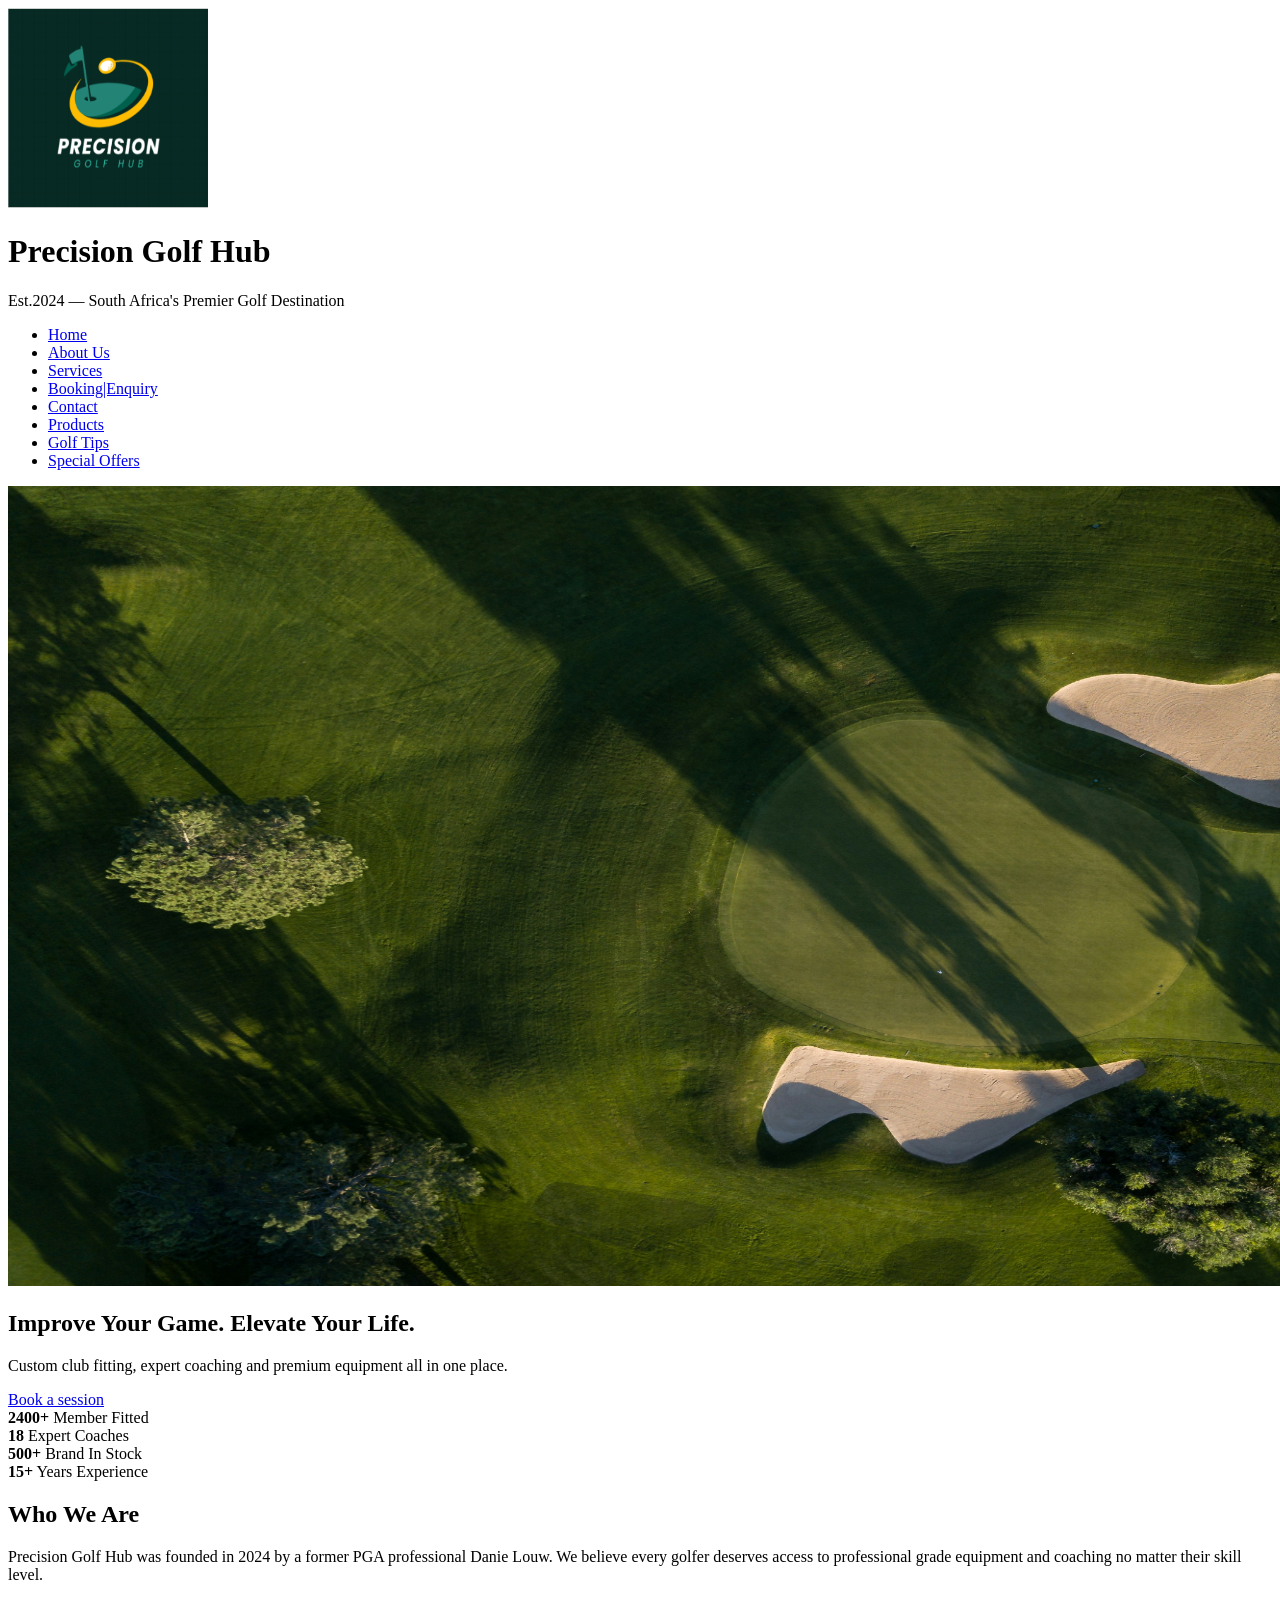
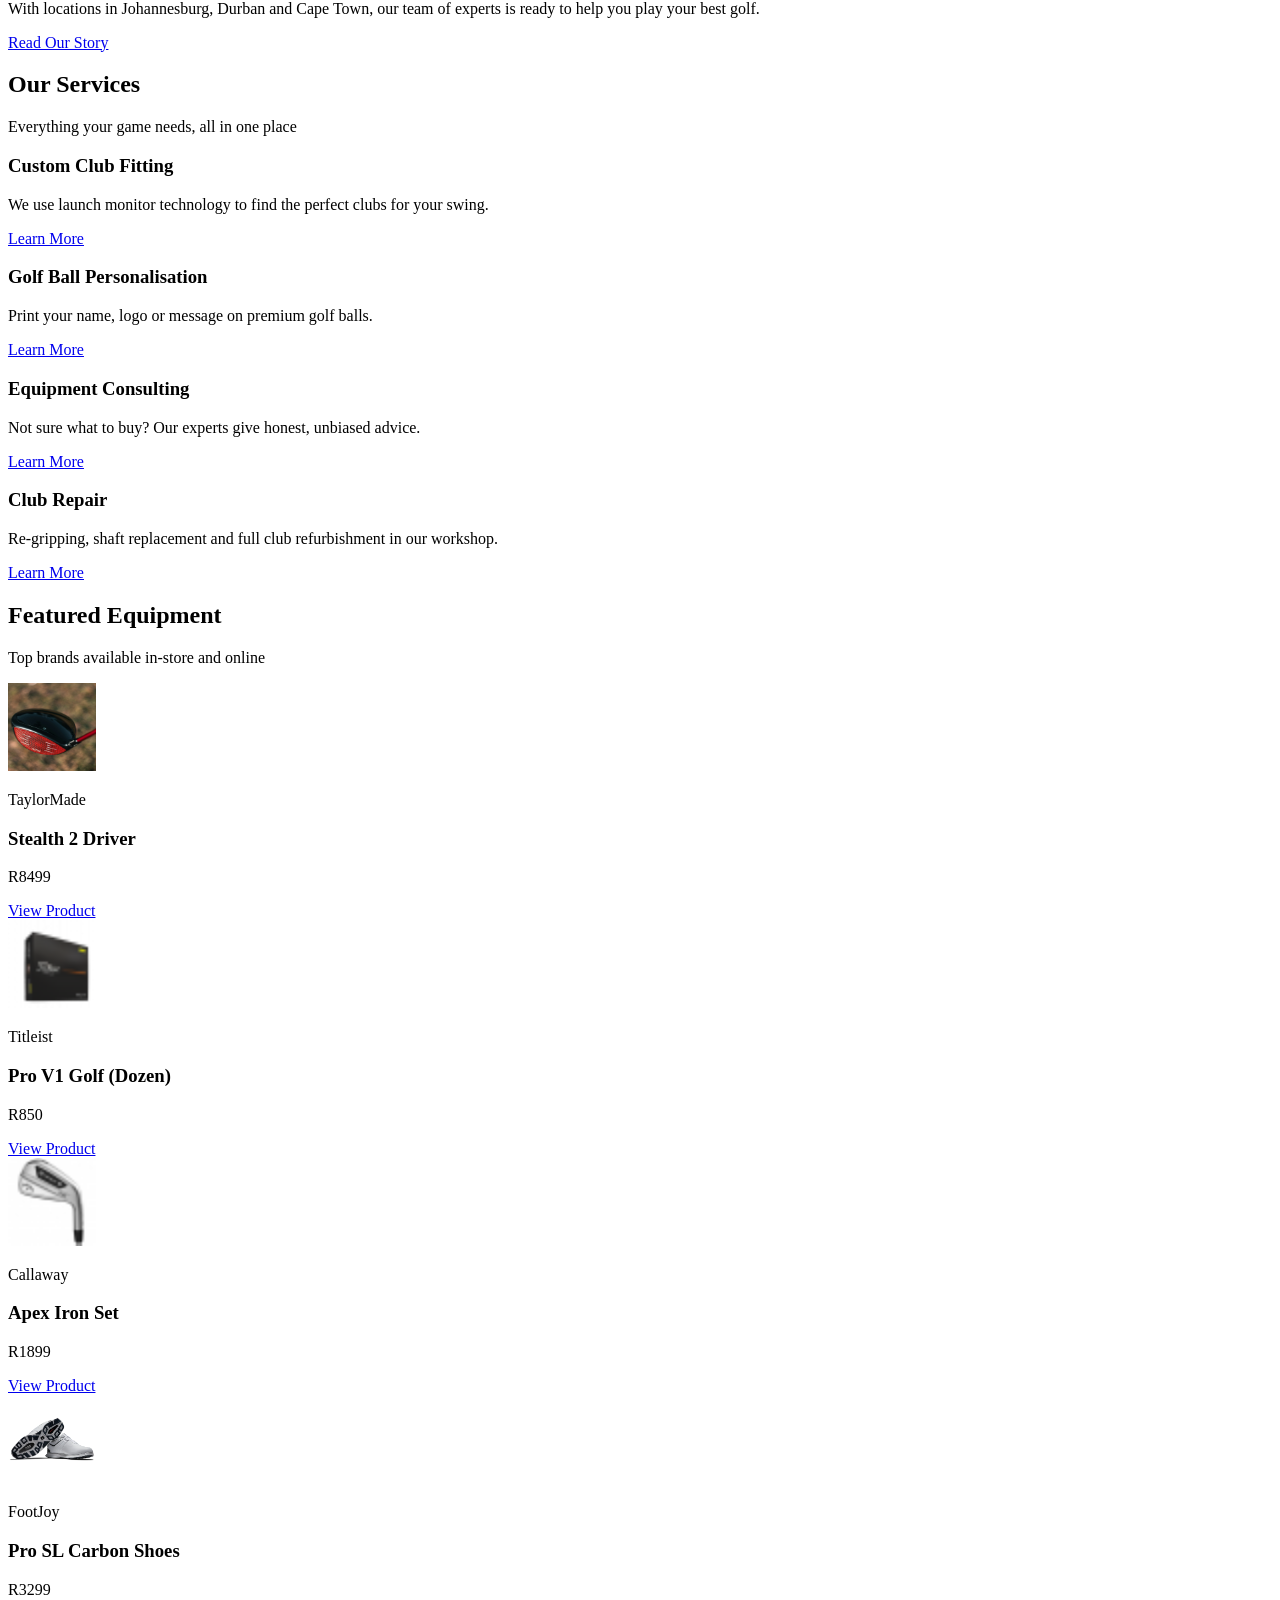
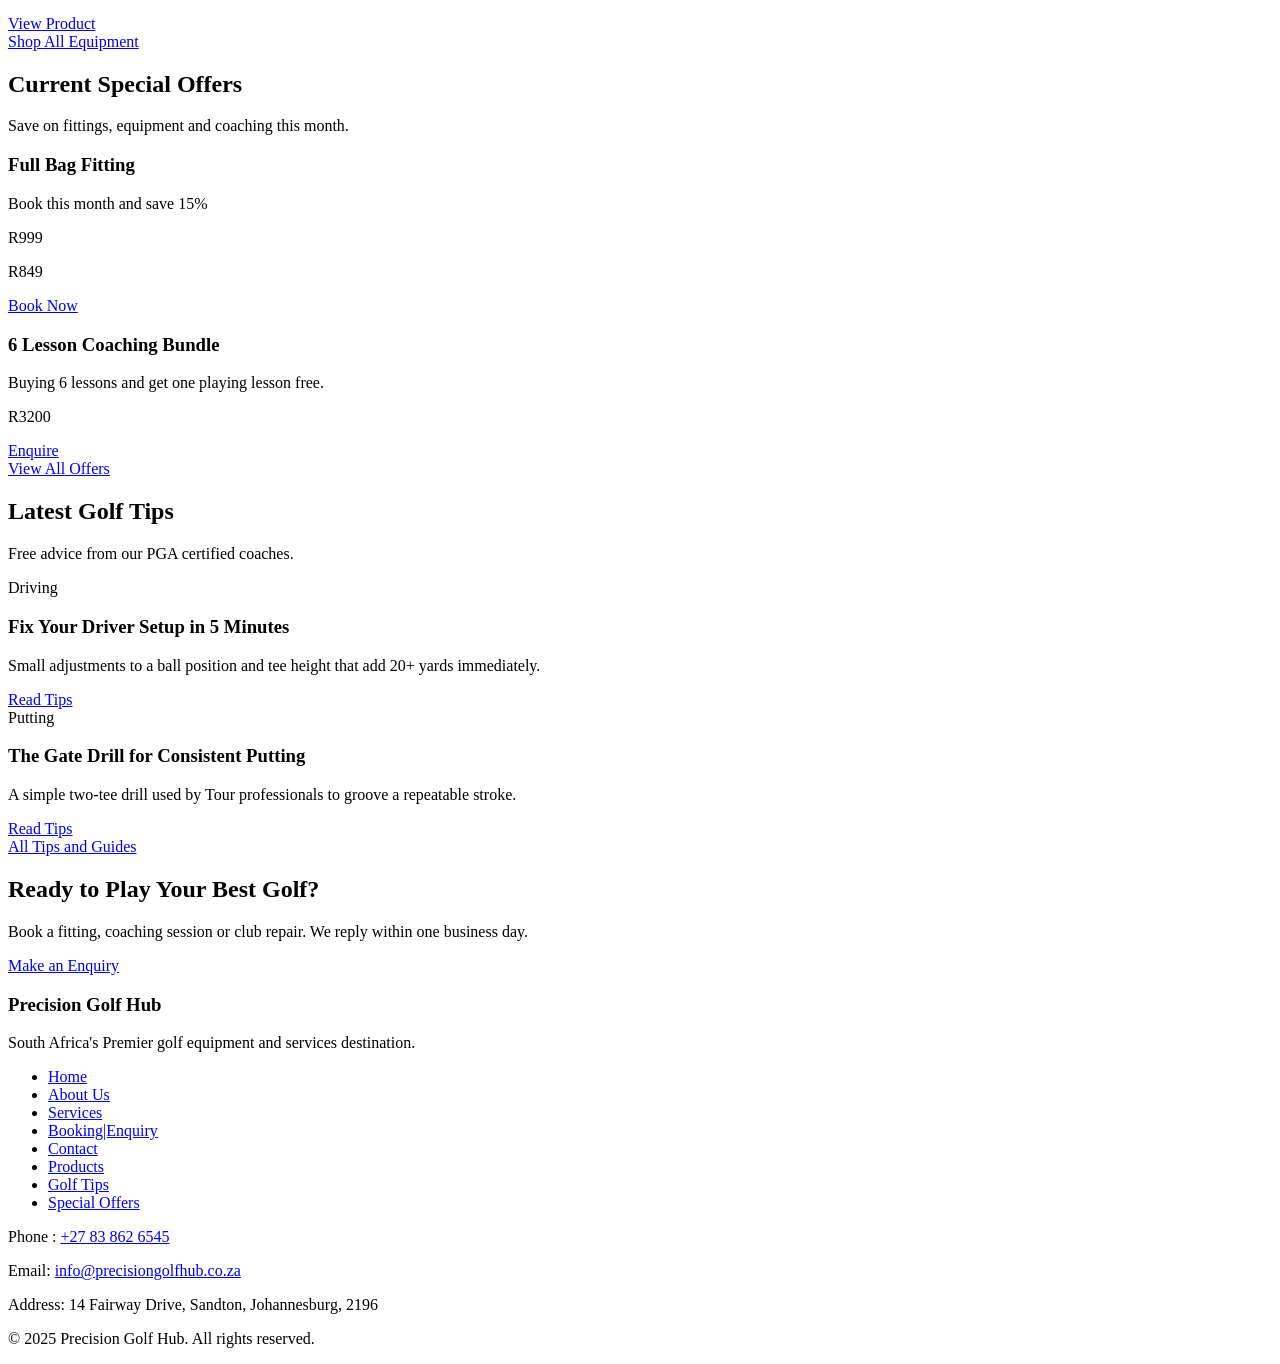
==== commit ca0c1cab: "Day 8: Updated and fix issues showed up in testing, therefore testing is complete" ====
--- a/index.html
+++ b/index.html
@@ -1,7 +1,7 @@
 <!DOCTYPE html>
 <html lang="en">
 <head>
-    <!--Basic browswe info-->
+    <!--Basic browser info-->
     <meta charset="UTF-8">
     <meta name="viewport" content="width=device-width, initial-scale=1.0">
     <meta name="description" content="Precision Golf Hub - Golf equipment, club fitting , coaching and more">
@@ -13,8 +13,9 @@
 <body>
     <!--header-->
     <header>
+        <img src="images/logo.png" alt="logo image" width="200" height="200">
         <h1>Precision Golf Hub</h1>
-        <p>Est.2008 &mdash; South Africa's Premier Golf Destination</p>
+        <p>Est.2024 &mdash; South Africa's Premier Golf Destination</p>
     </header>
 
     <!--Navigation-->
@@ -22,12 +23,12 @@
     <nav>
         <ul>
             <li><a href="index.html" class="active">Home</a></li>
-            <li><a href="about.html">Abour Us</a></li>
+            <li><a href="about.html">About Us</a></li>
             <li><a href="services.html">Services</a></li>
             <li><a href="enquiry.html">Booking|Enquiry</a></li>
             <li><a href="contact.html">Contact</a></li>
             <li><a href="products.html">Products</a></li>
-            <li><a href="tips.html"></a>Golf Tips</li>
+            <li><a href="tips.html">Golf Tips</a></li>
             <li><a href="offers.html">Special Offers</a></li>
         </ul>
     </nav>
@@ -35,11 +36,16 @@
     <!--main content-->
     <main>
         <!--hero section-->
-        <div class="hero">
-            <h2>Improve Your Game. Elevate Your Life.</h2>
-            <p>Custom club fitting, expert coaching and premium equipment all in one place.</p>
-            <a href="enquiry.html" class="button">Book a session</a>
-        </div>
+        <section>
+            <img src="images/hero_image.jpg" alt="hero image" width="1920px" height="800px" class="img_hero">
+            <div class="hero">
+                <h2>Improve Your Game. Elevate Your Life.</h2>
+                <p>Custom club fitting, expert coaching and premium equipment all in one place.</p>
+                <a href="enquiry.html" class="button">Book a session</a>
+            </div>
+        </section>
+        
+        
 
         <!--stats bar-->
         <div class="stats_bar">
@@ -70,8 +76,8 @@
         <section>
             <h2>Who We Are</h2>
             <p>
-                Precision Golf Hub was founded in 2008 by a former PGA professional Danie Louw.
-                We believe every golfer deserve access to professional grade equipment and coaching no matter
+                Precision Golf Hub was founded in 2024 by a former PGA professional Danie Louw.
+                We believe every golfer deserves access to professional grade equipment and coaching no matter
                 their skill level.
             </p>
 
@@ -80,9 +86,9 @@
                 ready to help you play your best golf.
             </p>
             <a href="about.html" class="button">Read Our Story</a>
-        </section>t
-
-        <!--featured services seaction-->
+        </section>
+
+        <!--featured services section-->
         <section>
             <h2>Our Services</h2>
             <p>Everything your game needs, all in one place</p>
@@ -91,7 +97,7 @@
                 <!--service 1-->
                 <div class="card">
                     <h3>Custom Club Fitting</h3>
-                    <p>We launch monitor technology to find the perfect clubs for your swing.</p>
+                    <p>We use launch monitor technology to find the perfect clubs for your swing.</p>
                     <a href="services.html#custom_club_fitting" class="button">Learn More</a>
                 </div>
 
@@ -105,7 +111,7 @@
                  <!--service 3-->
                 <div class="card">
                     <h3>Equipment Consulting</h3>
-                    <p>Not sure what to buy? Our expert give honest, unbiased advice.</p>
+                    <p>Not sure what to buy? Our experts give honest, unbiased advice.</p>
                     <a href="services.html#equipment_consulting" class="button">Learn More</a>
                 </div>
 
@@ -113,7 +119,7 @@
                 <div class="card">
                     <h3>Club Repair</h3>
                     <p>Re-gripping, shaft replacement and full club refurbishment in our workshop.</p>
-                    <a href="services.html#custom_club_repair" class="button">Learn More</a>
+                    <a href="services.html#club_repair" class="button">Learn More</a>
                 </div>
             </div>
         </section>
@@ -121,13 +127,13 @@
         <!--Featured products-->
         <section>
             <h2>Featured Equipment</h2>
-            <p>Tp brands available in-store and online</p>
-
-            <div class="prodcut_grid">
+            <p>Top brands available in-store and online</p>
+
+            <div class="product_grid">
 
                 <!--Product 1-->
                 <div class="product">
-                    <img src="images/driver.jpg" alt="TaylorMade Stealth 2 Driver">
+                    <img src="images/TaylorMade Stealth 2 Driver.jpg" alt="TaylorMade Stealth 2 Driver" width="88" height="88">
                     <p class="brand">TaylorMade</p>
                     <h3>Stealth 2 Driver</h3>
                     <p class="price">R8499</p>
@@ -136,25 +142,25 @@
 
                  <!--Product 2-->
                 <div class="product">
-                    <img src="images/driver.jpg" alt="TaylorMade Stealth 2 Driver">
+                    <img src="images/Pro V1 Golf Balls.png" alt="Pro V1 BALLS" width="88" height="88">
                     <p class="brand">Titleist</p>
-                    <h3>Pro V1 Golf Balls (Dozen)</h3>
+                    <h3>Pro V1 Golf  (Dozen)</h3>
                     <p class="price">R850</p>
                     <a href="products.html">View Product</a>
                 </div>
 
                  <!--Product 3-->
                 <div class="product">
-                    <img src="images/driver.jpg" alt="TaylorMade Stealth 2 Driver">
+                    <img src="images/Apex Iron Set.png" alt="Apex Iron Set" width="88" height="88">
                     <p class="brand">Callaway</p>
                     <h3>Apex Iron Set</h3>
                     <p class="price">R1899</p>
                     <a href="products.html">View Product</a>
                 </div>
 
-                 <!--Product 1-->
-                <div class="product">
-                    <img src="images/driver.jpg" alt="TaylorMade Stealth 2 Driver">
+                 <!--Product 4-->
+                <div class="product">
+                    <img src="images/Pro SL Carbon Shoes.png" alt="Pro SL Carbon Shoes" width="88" height="88">
                     <p class="brand">FootJoy</p>
                     <h3>Pro SL Carbon Shoes</h3>
                     <p class="price">R3299</p>
@@ -167,19 +173,10 @@
         <!--Special offer teaser-->
         <section>
             <h2>Current Special Offers</h2>
-            <p>Save on fittings , eqiupment and coaching this month.</p>
+            <p>Save on fittings, equipment and coaching this month.</p>
 
             <div class="offer_grid">
                 <!--offer 1-->
-                <div class="offer">
-                    <h3>Full Bag Fitting</h3>
-                    <p>Book this month and save 15%</p>
-                    <p class="old_price">R999</p>
-                    <p class="new_price">R849</p>
-                    <a href="enquiry.html" class="button">Book Now</a>
-                </div>
-
-                 <!--offer 1-->
                 <div class="offer">
                     <h3>Full Bag Fitting</h3>
                     <p>Book this month and save 15%</p>
@@ -213,15 +210,12 @@
                     <a href="tips.html" class="button">Read Tips</a>
                 </div>
                 <!--tip 2-->
-                <div class="tip_grid">
                 <div class="tip">
                     <span class="category">Putting</span>
-                    <h3>The Date Drill for Consistent Putting</h3>
-                    <p>A simple two-tee drill used by Tour professional to groove a repeatable stroke.</p>
+                    <h3>The Gate Drill for Consistent Putting</h3>
+                    <p>A simple two-tee drill used by Tour professionals to groove a repeatable stroke.</p>
                     <a href="tips.html" class="button">Read Tips</a>
                 </div>
-
-
             </div>
             <a href="tips.html" class="button_gold">All Tips and Guides</a>
         </section>
@@ -240,15 +234,15 @@
         <p>South Africa's Premier golf equipment and services destination.</p>
 
         <!--Footer nav links-->
-        <ul class="footer_links">
-            <li><a href="index.html">Home</a></li>
+       <ul>
+            <li><a href="index.html" class="active">Home</a></li>
             <li><a href="about.html">About Us</a></li>
             <li><a href="services.html">Services</a></li>
+            <li><a href="enquiry.html">Booking|Enquiry</a></li>
+            <li><a href="contact.html">Contact</a></li>
             <li><a href="products.html">Products</a></li>
             <li><a href="tips.html">Golf Tips</a></li>
-            <li><a href="offers.html">Offers</a></li>
-            <li><a href="contact.html">Contact</a></li>
-            <li><a href="enquiry.html">Book Now</a></li>
+            <li><a href="offers.html">Special Offers</a></li>
         </ul>
 
         <!--contact details-->
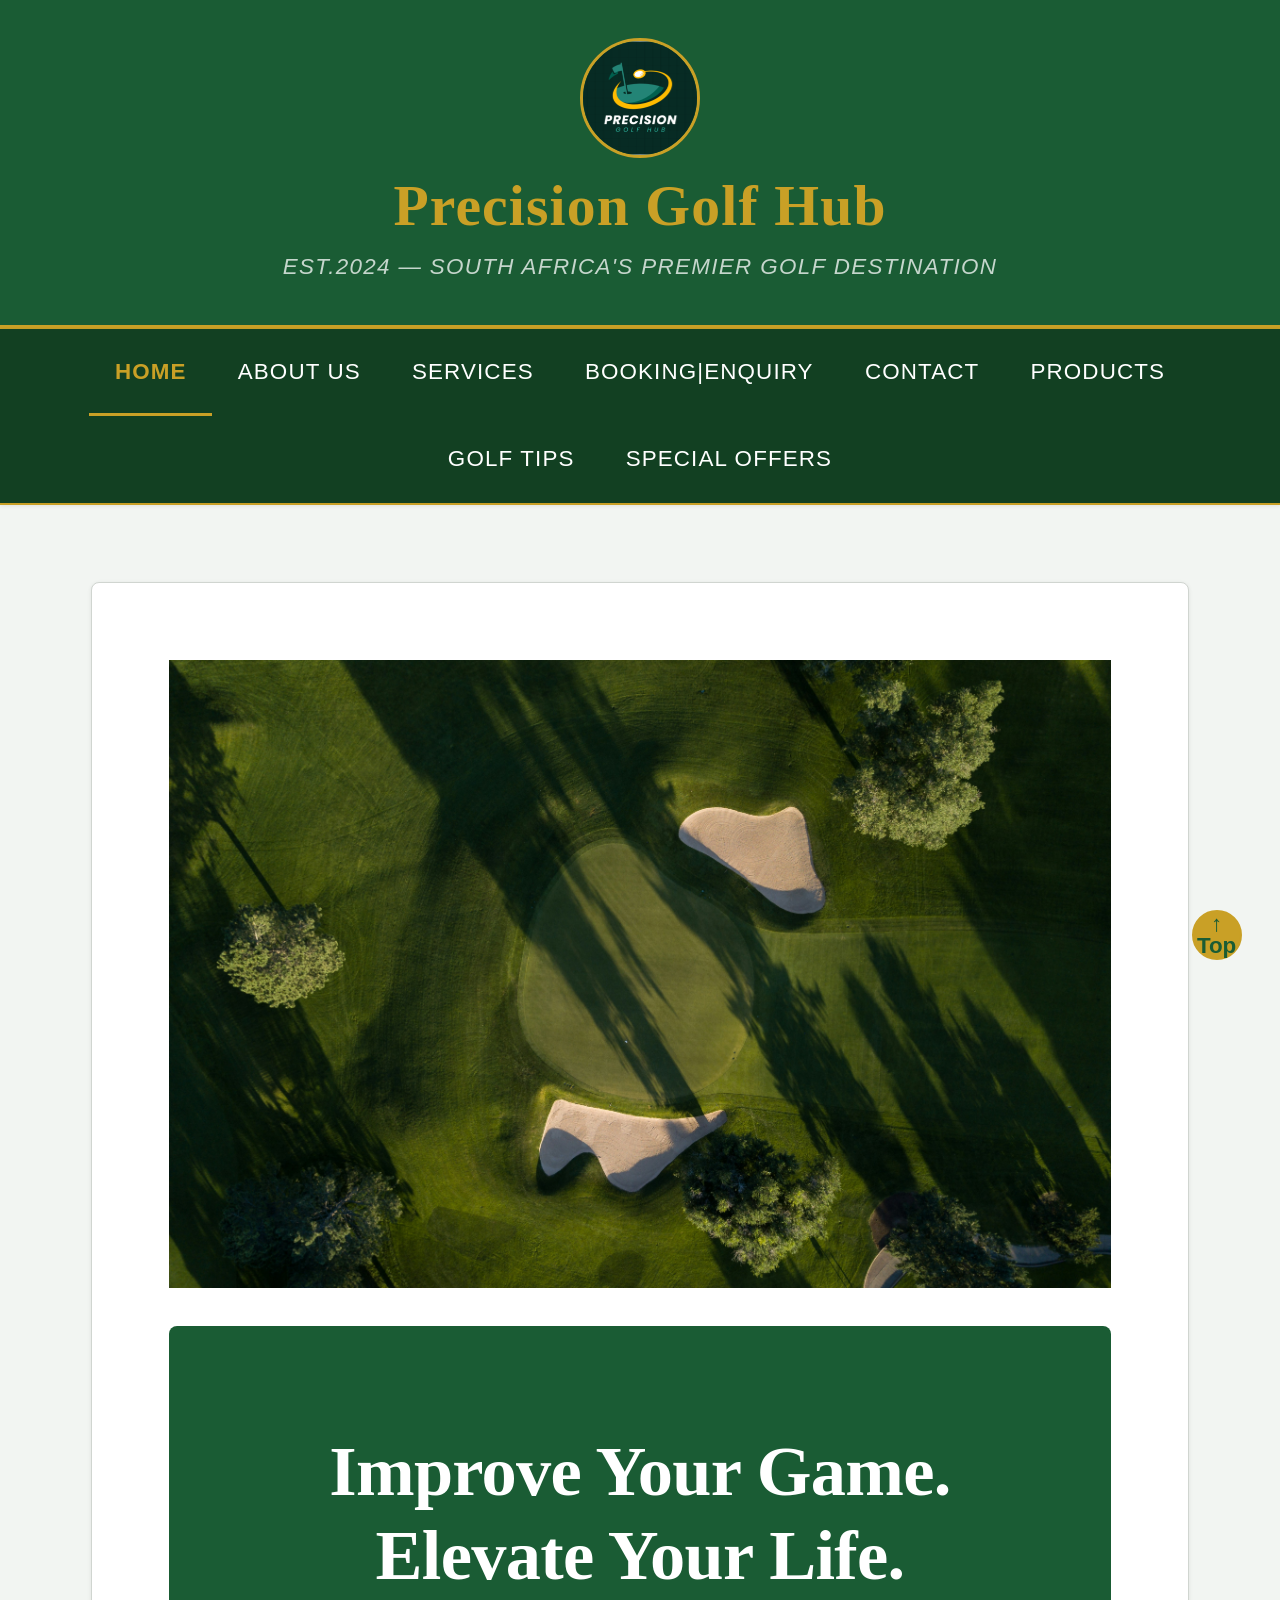
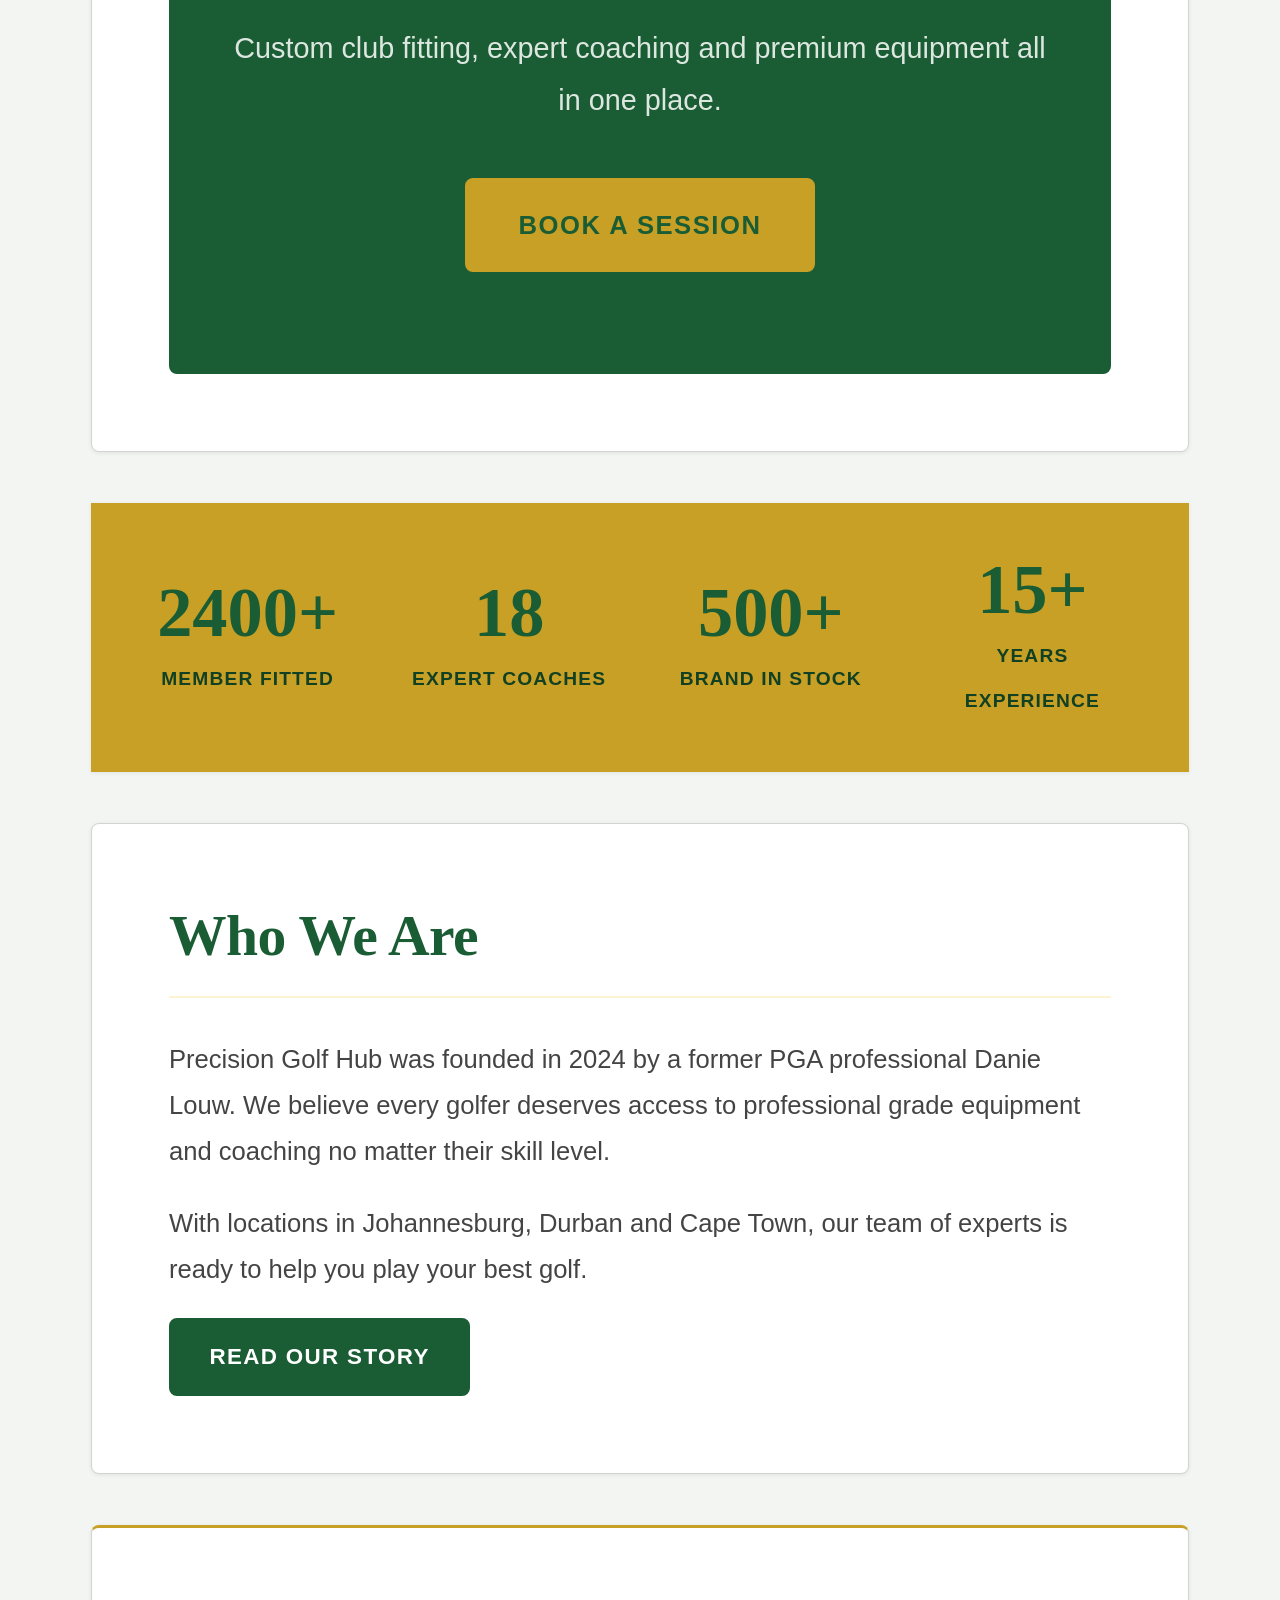
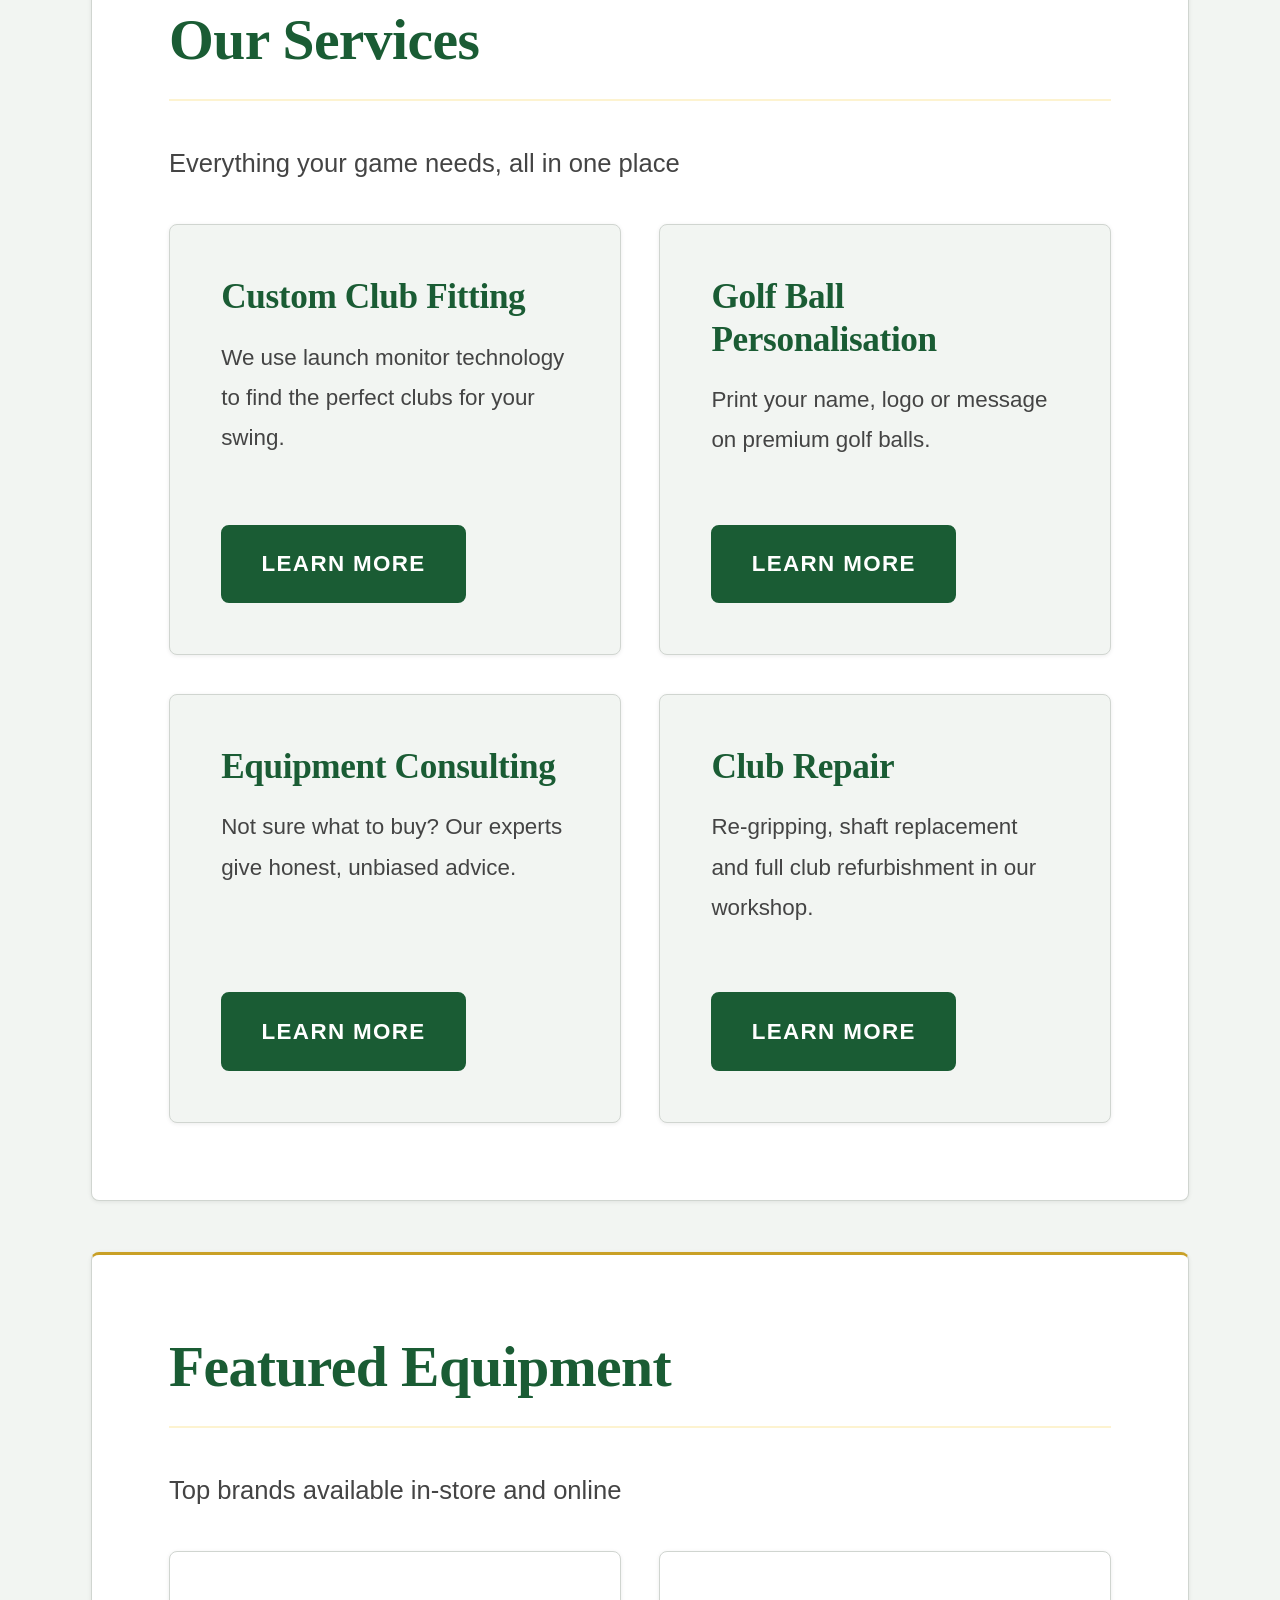
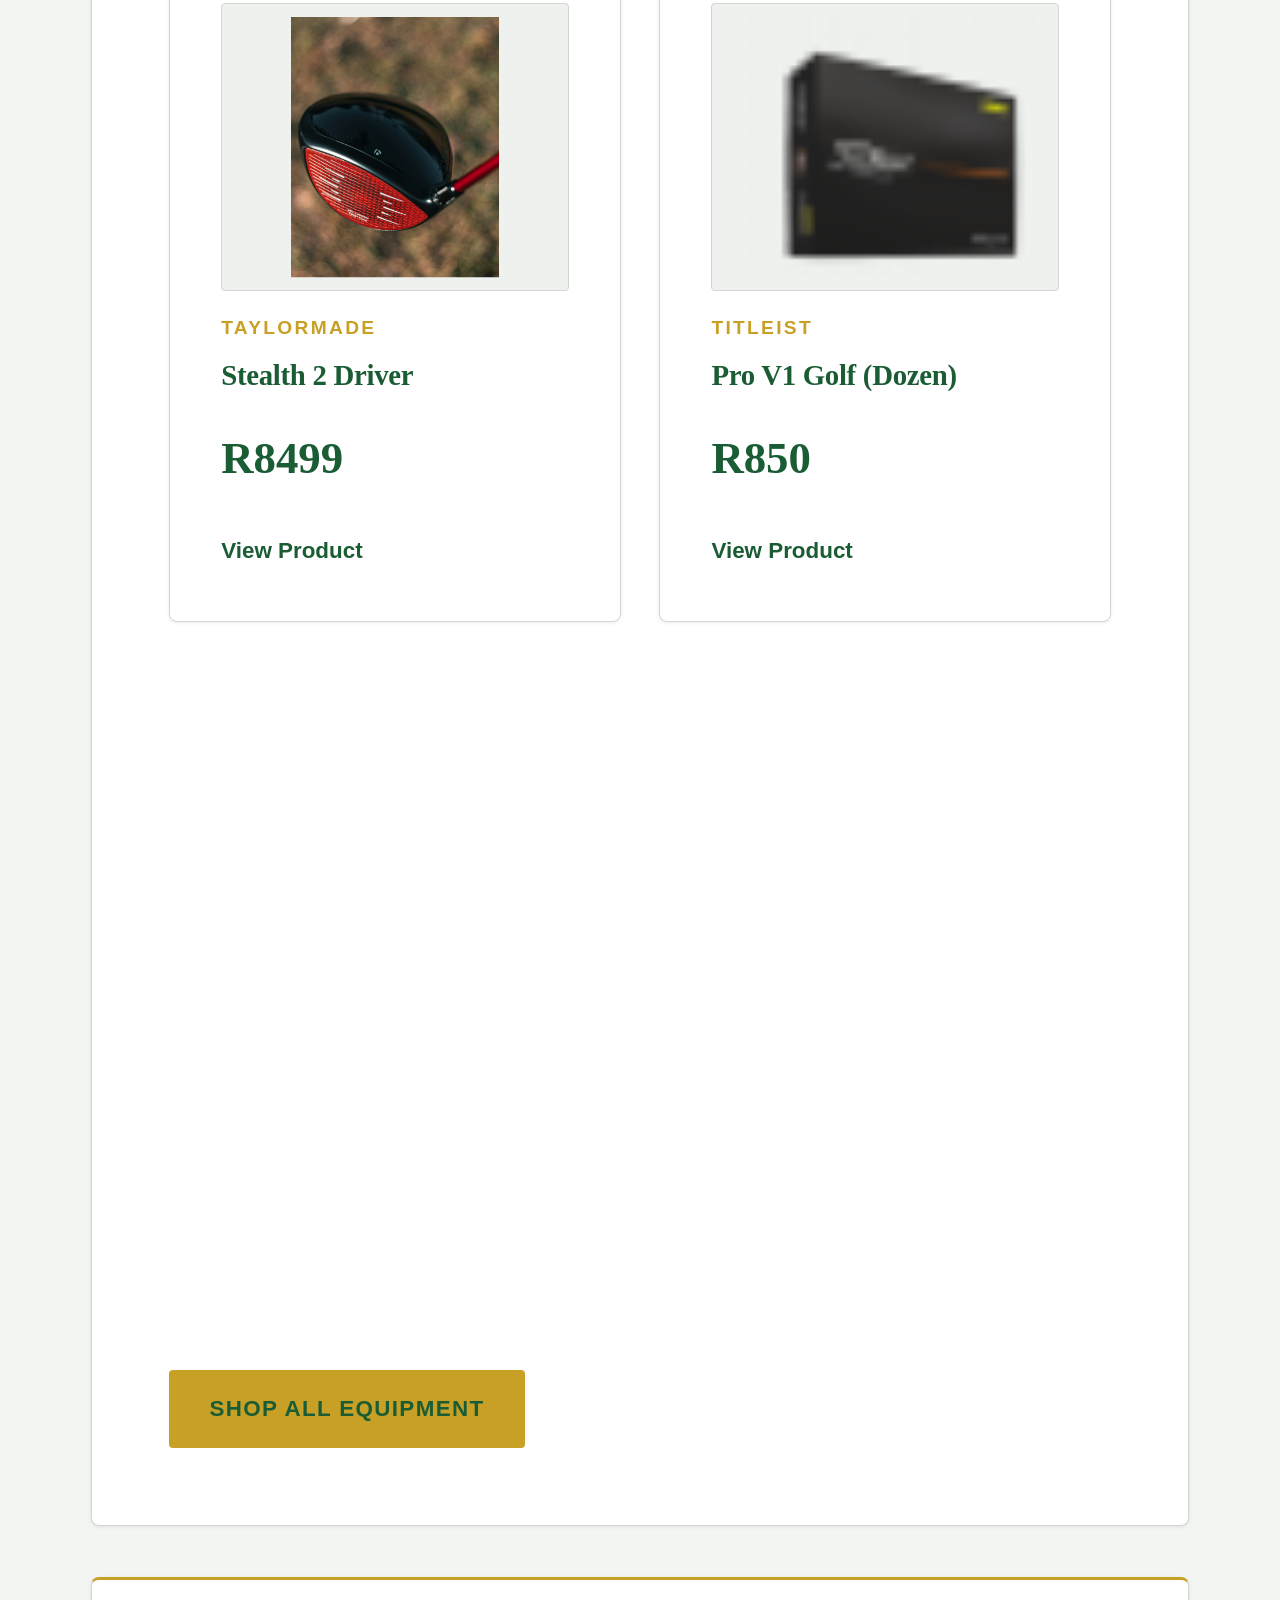
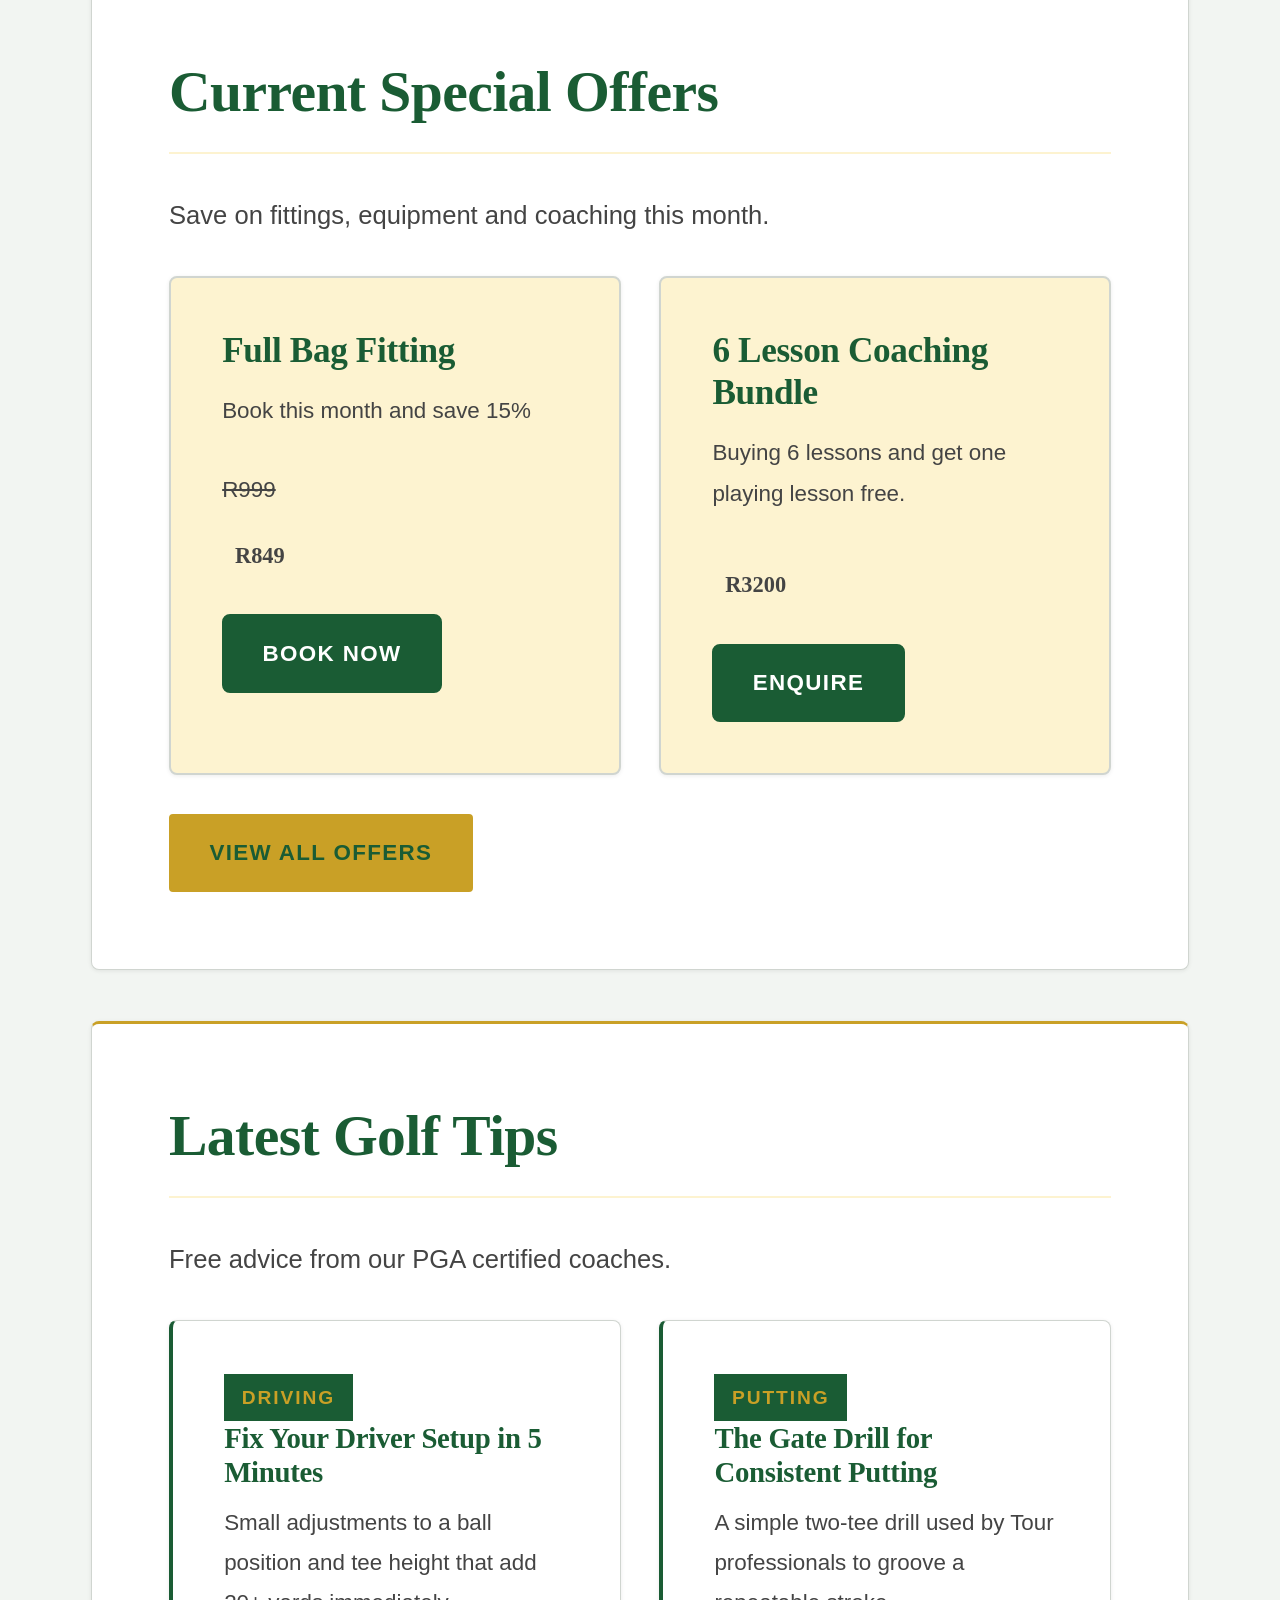
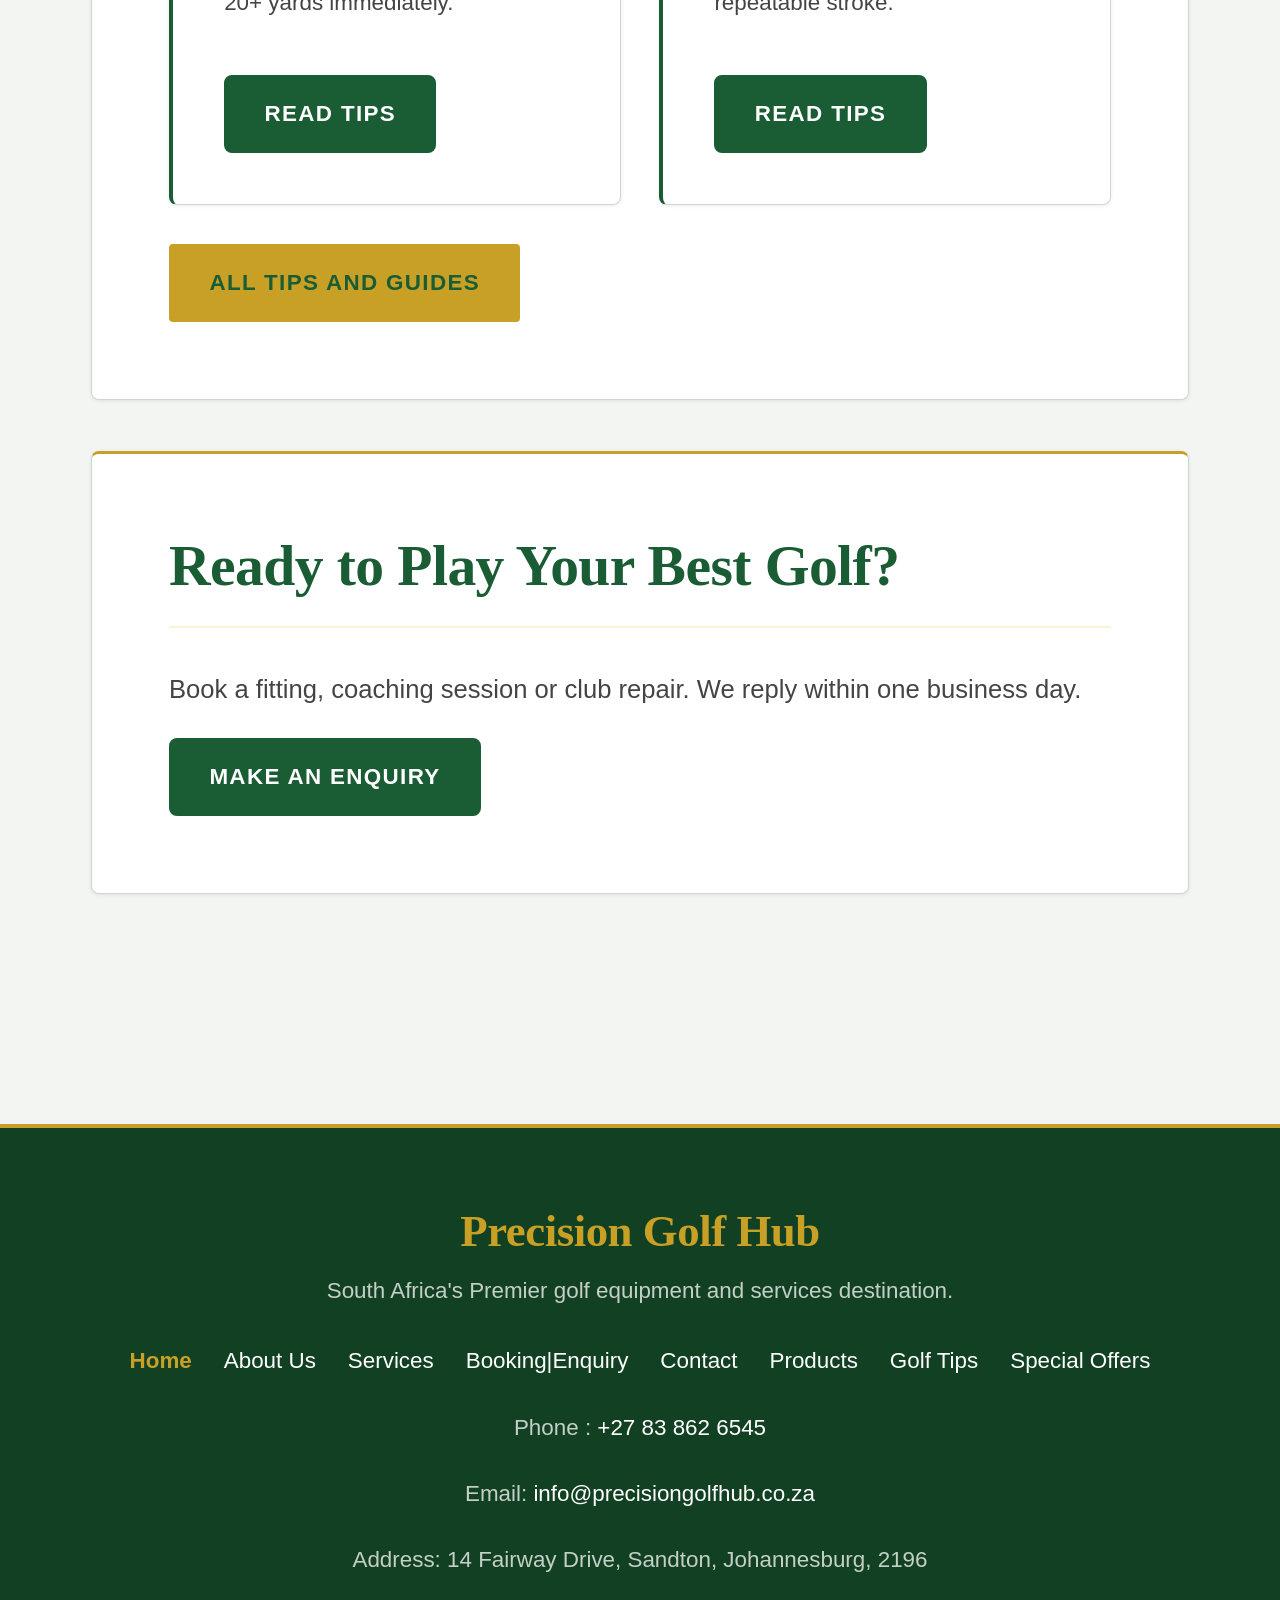
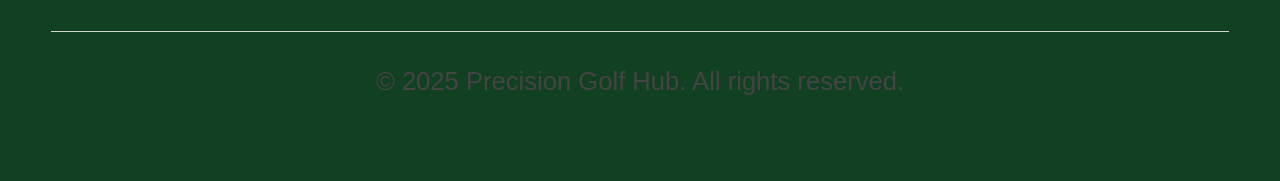
==== commit d33b622b: "JavaScript ,SEO , HTML META TAGS" ====
--- a/index.html
+++ b/index.html
@@ -4,8 +4,52 @@
     <!--Basic browser info-->
     <meta charset="UTF-8">
     <meta name="viewport" content="width=device-width, initial-scale=1.0">
-    <meta name="description" content="Precision Golf Hub - Golf equipment, club fitting , coaching and more">
-    <title>Precision Golf Hub | Home</title>
+    <meta name="description" content="Precision Golf Hub - South Africa's premier golf destination for club fitting, equipment, coaching, and repair services. Professional Trackman analysis and expert guidance.">
+    <meta name="keywords" content="golf equipment, club fitting, golf coaching, golf tips, golf repair, Trackman, South Africa">
+    <meta name="author" content="Precision Golf Hub">
+    <meta name="robots" content="index, follow">
+    <link rel="canonical" href="https://precisiongolfhub.co.za/">
+    
+    <!--Open Graph (Facebook, LinkedIn, WhatsApp)-->
+    <meta property="og:type" content="website">
+    <meta property="og:title" content="Precision Golf Hub - South Africa's Premier Golf Destination">
+    <meta property="og:description" content="Expert club fitting, golf coaching, equipment, and services. Professional Trackman launch monitor analysis.">
+    <meta property="og:url" content="https://precisiongolfhub.co.za/">
+    <meta property="og:image" content="https://precisiongolfhub.co.za/images/golf-header.jpg">
+    <meta property="og:image:alt" content="Precision Golf Hub - Professional Golf Services">
+    <meta property="og:site_name" content="Precision Golf Hub">
+    
+    <!--Twitter Card-->
+    <meta name="twitter:card" content="summary_large_image">
+    <meta name="twitter:title" content="Precision Golf Hub - South Africa's Premier Golf Destination">
+    <meta name="twitter:description" content="Expert club fitting, golf coaching, equipment, and services. Professional Trackman launch monitor analysis.">
+    <meta name="twitter:image" content="https://precisiongolfhub.co.za/images/golf-header.jpg">
+    
+    <title>Precision Golf Hub | Professional Golf Services, Fitting & Coaching</title>
+    
+    <!--Structured Data (JSON-LD)-->
+    <script type="application/ld+json">
+    {
+        "@context": "https://schema.org",
+        "@type": "LocalBusiness",
+        "name": "Precision Golf Hub",
+        "image": "https://precisiongolfhub.co.za/images/logo.png",
+        "description": "South Africa's premier golf equipment and services destination",
+        "url": "https://precisiongolfhub.co.za",
+        "telephone": "+27 83 862 6545",
+        "email": "info@precisiongolfhub.co.za",
+        "address": {
+            "@type": "PostalAddress",
+            "streetAddress": "14 Fairway Drive",
+            "addressLocality": "Sandton",
+            "addressRegion": "Johannesburg",
+            "postalCode": "2196",
+            "addressCountry": "ZA"
+        },
+        "sameAs": ["https://www.facebook.com/precisiongolfhub", "https://www.instagram.com/precisiongolfhub"],
+        "priceRange": "R499 - R2999"
+    }
+    </script>
 
     <!--css link-->
     <link rel="stylesheet" href="css/styles.css">
@@ -255,5 +299,6 @@
         </div>
     </footer>
     
+    <script src="js/main.js"></script>
 </body>
 </html>
--- a/css/styles.css
+++ b/css/styles.css
@@ -0,0 +1,2003 @@
+/*css reset*/
+*,
+*::before,
+*::after {
+    box-sizing: border-box;
+    margin: 0;
+    padding: 0%;
+
+}
+
+html {
+    font-size: 1rem;
+    scroll-behavior: smooth;
+}
+
+ul {
+    list-style: none;
+}
+
+img {
+    display: block;
+    max-width: 100%;
+    height: auto;
+}
+
+a {
+    text-decoration: none;
+    color: inherit;
+}
+
+/*root variables*/
+:root {
+    /*colors*/
+    --green: #1a5c34; 
+    --green-dark: #124022;
+    --green-light: #2a7a4a;
+    --gold:#c9a026;
+    --gold-light: #e8c45a;
+    --gold-pale:#fdf3d0;
+    --white:#ffffff;
+    --bg-page:#f2f5f2;
+    --bg-section:#ffffff;
+    --bg-alt:#eef1ee;
+    --text-dark:#1c1c1c;
+    --text-mid:#444444;
+    --text-light:#707070;
+    --border:#d0d5d0;
+    --border-focus:#c9a026;
+    --success-green:#1e7a40;
+    --success-bg:#e6f5ec;
+    
+    /*typography*/
+    --font-heading: 'Georgia', 'Times New Roman', serif;
+    --font-body: 'Segoe UI' , 'Arial' , sans-serif;
+    
+    /*font sizes*/
+    --text-xs: 1.2rem;
+    --text-sm: 1.4rem;
+    --text-base: 1.6rem;
+    --text-md: 1.8rem;
+    --text-lg: 2.2rem;
+    --text-xl: 2.8rem;
+    --text-2xl: 3.6rem;
+    --text-3xl: 4.4rem;
+    
+    /*spacing*/
+    --space-xs: 0.4rem;
+    --space-sm: 0.8rem;
+    --space-md: 1.6rem;
+    --space-lg: 2.4rem;
+    --space-xl: 3.2rem;
+    --space-2xl: 4.8rem;
+    --space-3xl: 6.4rem;
+    
+    /*border radius*/
+    --radius-sm: 4px;
+    --radius-md: 8px;
+    --radius-lg: 16px;
+    
+    /*shadow*/
+    --shadow-sm: 0 1px 4px rgba(0,0,0,0.08);
+    --shadow-md: 0 4px 14px rgba(0,0,0,0.10);
+    --shadow-lg: 0 10px 32px rgba(0,0,0,0.12);
+    
+    /*transition*/
+    --transition: 0.25s ease;
+    --transition-fast: 0.15s ease;
+    
+    /*max width for centered content */
+    --max-w: 1200px;
+}
+
+/*general styles */
+body {
+    font-family: var(--font-body);
+    font-size: var(--text-base);
+    color: var(--text-dark);
+    background-color: var(--bg-page);
+    line-height: 1.75;
+    -webkit-font-smoothing: antialiased;
+}
+
+a {
+    color: var(--green);
+    transition: color var(--transition-fast);
+}
+
+a:focus-visible {
+    outline : 3px solid var(--gold);
+    outline-offset: 3px;
+    border-radius: var(--radius-sm);
+}
+
+img {
+    max-width: 100%;
+    height: auto;
+    display: block;
+    border-radius: var(--radius-sm);
+}
+
+/*typography*/
+h1, h2, h3 ,h4, h5, h6 {
+    font-family: var(--font-heading);
+    color: var(--green);
+    line-height: 1.2;
+    margin-bottom: var(--space-md);
+    letter-spacing: -0.01em;
+}
+
+h1 {
+    font-size: var(--text-3xl);
+    font-weight: 700;
+}
+h2 {
+    font-size: var(--text-2xl);
+    font-weight: 700;
+}
+h3 {
+    font-size: var(--text-xl);
+    font-weight: 600;
+}
+h4 {
+    font-size: var(--text-lg);
+    font-weight: 600;
+}
+p {
+    margin-bottom: var(--space-md);
+    font-size: var(--text-base);
+    color: var(--text-mid);
+    line-height: 1.8;
+}
+
+p:last-child {
+    margin-bottom: 0;
+}
+
+section ul,
+section ol {
+    font-size: var(--text-base);
+    color: var(--text-mid);
+    margin-bottom: var(--space-md);
+    line-height: 1.8;
+}
+
+strong {
+    font-weight: 700;
+    color: var(--text-dark);
+}
+
+/*utility classes*/
+
+/*button*/
+.button {
+    display: inline-block;
+    padding: 1.1rem 2.4rem;
+    background-color: var(--green);
+    color: var(--white);
+    border-radius: var(--radius-md);
+    font-family: var(--font-body);
+    font-size: var(--text-sm);
+    font-weight: 700;
+    letter-spacing: 0.06em;
+    text-transform: uppercase;
+    border: 2px solid var(--green);
+    cursor: pointer;
+    transition: background-color var(--transition), color var(--transition), border-color var(--transition), transform var(--transition-fast), box-shadow var(--transition);
+    text-align: center;
+}
+
+.button:hover {
+    background-color: var(--green-dark);
+    border-color: var(--green-dark);
+    color: var(--white);
+    text-decoration: none;
+    transform: translateY(-2px);
+    box-shadow: var(--shadow-md);
+}
+
+.button:active {
+    transform: translateY(0);
+    box-shadow: none;
+}
+
+.button:focus-visible {
+    outline: 3px solid var(--gold);
+    outline-offset: 3px;
+}
+
+.button_gold {
+    display: inline-block;
+    font-family: var(--font-body);
+    font-size: var(--text-sm);
+    font-weight: 700;
+    letter-spacing: 0.06em;
+    text-transform: uppercase;
+    color: var(--green);
+    background-color: var(--gold);
+    padding: 1.1rem 2.4rem;
+    border: 2px solid var(--gold);
+    border-radius: var(--radius-sm);
+    cursor: pointer;
+    transition: background-color var(--transition), color var(--transition), border-color var(--transition), transform var(--transition-fast), box-shadow var(--transition);
+    text-align: center;
+    margin-top: var(--space-lg);
+}
+.button_gold:hover {
+    background-color: var(--gold-light);
+    border-color: var(--gold-light);
+    color: var(--green-dark);
+    text-decoration: none;
+    transform: translateY(-2px);
+    box-shadow: var(--shadow-md);
+}
+.button_gold:active {
+    transform: translateY(0);
+    box-shadow: none;
+}
+
+/*layout*/
+
+header {
+    background-color: var(--green);
+    padding: var(--space-lg) 0;
+    text-align: center;
+    border-bottom: 4px solid var(--gold);
+}
+
+header img {
+    display: block;
+    margin: 0 auto var(--space-sm);
+    border-radius: 50%;
+    border: 3px solid var(--gold);
+    max-width: 120px;
+    height: 120px;
+    object-fit: cover;
+}
+/*sitename in header*/
+header h1 {
+    font-size: var(--text-2xl);
+    font-weight: 700;
+    color: var(--gold);
+    letter-spacing: 0.02em;
+    margin-bottom: var(--space-xs)
+}
+
+/*tagline in header*/
+header p {
+    font-size: var(--text-sm);
+    color: rgba(255, 255, 255, 0.75);
+    font-style: italic;
+    margin:0%;
+    letter-spacing: 0.06em;
+    text-transform: uppercase;
+}
+
+/*navigation*/
+nav {
+    background-color: var(--green-dark);
+    border-bottom: 2px solid var(--gold);
+    position: sticky;
+    top: 0;
+    z-index: 1000;
+    box-shadow: var(--shadow-sm);
+}
+
+nav ul {
+    list-style: none;
+    display: flex;
+    flex-wrap: wrap;
+    justify-content: center;
+    gap: 0;
+    max-width: var(--max-w);
+    margin: 0 auto;
+    padding: 0% var(--space-md);
+}
+
+nav ul li a {
+    display: block;
+    color: var(--white);
+    font-size: var(--text-sm);
+    font-weight: 500;
+    letter-spacing: 0.05em;
+    text-transform: uppercase;
+    padding: 1.4rem var(--space-md);
+    transition: background-color var(--transition), color var(--transition);
+    border-bottom: 3px solid transparent;
+}
+
+nav ul li a:hover {
+    background-color: var(--green);
+    color: var(--gold);
+    text-decoration: dashed;
+    border-bottom-color: var(--gold);
+}
+
+nav ul li a.active {
+    color: var(--gold);
+    border-bottom: 3px solid var(--gold);
+    font-weight: 600;
+}
+
+/*sticky nav state*/
+header.scrolled {
+    box-shadow: var(--shadow-md);
+    padding: var(--space-md) 0;
+}
+
+header.scrolled h1 {
+    font-size: var(--text-lg);
+}
+
+header.scrolled img {
+    max-width: 80px;
+    height: 80px;
+}
+
+header.scrolled p {
+    display: none;
+}
+
+/*back to top button*/
+#back-to-top {
+    position: fixed;
+    bottom: -60px;
+    right: var(--space-lg);
+    width: 50px;
+    height: 50px;
+    background-color: var(--gold);
+    color: var(--green);
+    border: 2px solid var(--gold);
+    border-radius: 50%;
+    font-family: var(--font-body);
+    font-size: var(--text-sm);
+    font-weight: 700;
+    cursor: pointer;
+    transition: bottom var(--transition), background-color var(--transition), transform var(--transition-fast);
+    display: flex;
+    align-items: center;
+    justify-content: center;
+    z-index: 999;
+    line-height: 1;
+}
+
+#back-to-top:hover {
+    background-color: var(--gold-light);
+    transform: translateY(-3px);
+}
+
+#back-to-top:active {
+    transform: translateY(-1px);
+}
+
+#back-to-top.show {
+    bottom: var(--space-lg);
+}
+
+/*scroll animations*/
+.animate-on-scroll {
+    opacity: 0;
+    transform: translateY(30px);
+    transition: opacity 0.6s ease, transform 0.6s ease;
+}
+
+.animate-on-scroll.animate-in {
+    opacity: 1;
+    transform: translateY(0);
+}
+
+/*main content*/
+main {
+    max-width: var(--max-w);
+    margin: 0 auto;
+    padding: var(--space-2xl) var(--space-xl);
+}
+
+/*sections*/
+section {
+    background-color: var(--bg-section);
+    border: 1px solid var(--border);
+    border-radius: var(--radius-md);
+    padding: var(--space-2xl);
+    margin-bottom: var(--space-xl);
+    box-shadow: var(--shadow-sm);
+}
+
+section + section {
+   border-top: 3px solid var(--gold);
+}
+
+section > h2:first-child{
+    font-size: var(--text-2xl);
+    color: var(--green);
+    padding-bottom: var(--space-md);
+    border-bottom: 2px solid var(--gold-pale);
+    margin-bottom: var(--space-lg);
+}
+section h3 {
+    font-size: var(--text-lg);
+    color: var(--green);
+    margin-top: var(--space-xl);
+    margin-bottom: var(--space-sm);
+}
+
+/*footer*/
+footer {
+    background-color: var(--green-dark);
+    color: var(--white);
+    text-align: center;
+    padding: var(--space-2xl) var(--space-xl);
+    border-top: 4px solid var(--gold);
+    margin-top: var(--space-3xl);
+}
+
+footer h3 {
+    font-family: var(--font-heading);
+    font-size: var(--text-xl);
+    color: var(--gold);
+    margin-bottom: var(--space-sm);
+}
+
+footer > p {
+    font-size: var(--text-sm);
+    color: rgba(255, 255, 255, 0.75);
+    margin-bottom: var(--space-md);
+}
+
+footer > ul {
+    list-style: none;
+    display: flex;
+    justify-content: center;
+    flex-wrap: wrap;
+    gap: var(--space-xs);
+    margin: var(--space-md) auto;
+    padding: 0;
+    max-width: var(--max-w);
+}
+
+footer > ul li a {
+    font-size: var(--text-sm);
+    color: var(--white);
+    padding: var(--space-xs) var(--space-sm);
+    border-radius: var(--radius-sm);
+    transition: background-color var(--transition), color var(--transition);
+}
+footer > ul li a:hover {
+    background-color: var(--gold);
+    color: var(--green);
+    text-decoration: none;
+}
+footer > ul li a.active {
+    color: var(--gold);
+    font-weight: 600;
+}
+
+footer > p + p {
+    margin-top: var(--space-xs);
+}
+
+footer a {
+    color: var(--white);
+    transition: color var(--transition);
+}
+
+.footer_bottom {
+    margin-top: var(--space-xl);
+    padding-top: var(--space-md);
+    border-top: 1px solid var(--border);
+    font-size: var(--text-xs);
+    color: rgba(255, 255, 255, 0.75);
+}
+
+footer bottom p {
+    color: rgba(255, 255, 255, 0.75);
+    font-size: var(--text-xs);
+    margin: 0;
+}
+
+/*component specific styles*/
+
+/*hero section*/
+.img_hero {
+    width:100%;
+    max-height: 50rem;
+    object-fit: cover;
+    object-position: center;
+    display: block;
+    border-radius: 0;
+    margin-bottom: var(--space-lg);
+}
+
+.hero {
+    background-color: var(--green);
+    background-image: url(C:\Users\Kea\Documents\precision_golf_hub\images\hero_image.jpg);
+    color: var(--white);
+    text-align: center;
+    padding: var(--space-3xl) var(--space-xl);
+    border-radius: var(--radius-md) var(--radius-md);
+}
+
+.hero h2 {
+    font-size: var(--text-3xl);
+    color: var(--white);
+    margin-bottom: var(--space-md);
+    line-height: 1.2;
+}
+ 
+.hero p {
+    font-size: var(--text-md);
+    color: rgba(255, 255, 255, 0.85);
+    margin: 0 auto var(--space-xl);
+    max-width: 60rem;
+}
+
+.hero .button {
+   background-color: var(--gold);
+   border-color: var(--gold);
+    color: var(--green);
+    font-size: var(--text-base);
+    padding: 1.4rem 3.2rem;
+}
+
+.hero .button:hover {
+    background-color: var(--gold-light);
+    border-color: var(--gold-light);
+    color: var(--green-dark);
+}
+ 
+/*stats bar */
+.stats_bar {
+    background-color: var(--gold);
+    display: flex;
+    flex: wrap;
+    justify-content: space-around;
+    align-items: center;
+    gap: var(--space-xl);
+    padding: var(--space-xl) var(--space-xl);
+    margin-bottom: var(--space-xl);
+    box-shadow: var(--shadow-sm);
+}
+
+.stat_item {
+    text-align: center;
+    flex: 1 1 15rem;
+}
+
+.stat_item strong {
+    display: block;
+    font-family:var(--font-heading) ;
+    font-size: var(--text-3xl);
+    font-weight: 700;
+    color: var(--green);
+    line-height: 1;
+    margin-bottom: var(--space-xs);
+}
+
+.stat_item span {
+    font-size: var(--text-xs);
+    font-weight: 600;
+    letter-spacing: 0.06em;
+    text-transform: uppercase;
+    color: var(--green-dark);
+}
+
+/*cards (index.html, about.html, offers.html)*/
+.card_grid {
+    display: grid;
+    grid-template-columns: repeat(2, 1fr);
+    gap: var(--space-lg);
+    margin-top: var(--space-lg);
+}
+
+.card {
+    background-color: var(--bg-page);
+    border: 1px solid var(--border);
+    border-radius: var(--radius-md);
+    padding: var(--space-xl);
+    box-shadow: var(--shadow-sm);
+    transition: box-shadow var(--transition), transform var(--transition) border-color var(--transition);
+    display: flex;
+    flex-direction: column;
+    gap: var(--space-sm);
+    
+}
+
+.card:hover {
+    box-shadow: var(--shadow-lg);
+    transform: translateY(-4px);
+    border-color: var(--gold);
+}
+
+.card h3 {
+    font-size: var(--text-lg);
+    color: var(--green);
+    margin-bottom: var(--space-xs);
+    margin-top: 0;
+}
+
+.card p {
+    font-size: var(--text-sm);
+    color: var(--text-mid);
+    flex-grow: 1;
+}
+.card ul {
+    list-style: disc;
+    padding-left: var(--space-lg);
+    margin-bottom: var(--space-md);
+}
+
+.card ul li{
+    font-size: var(--text-sm);
+    color: var(--text-mid);
+    margin-bottom: var(--space-xs);
+}
+
+.card .button {
+    align-self: flex-start;
+    margin-top: var(--space-md);
+}
+
+/*products*/
+.product_grid {
+    display: grid;
+    grid-template-columns: repeat(2, 1fr);
+    gap: var(--space-lg);
+    margin-top: var(--space-lg);
+}
+
+.product {
+    background-color: var(--bg-section);
+    border: 1px solid var(--border);
+    border-radius: var(--radius-md);
+    padding: var(--space-xl);
+    box-shadow: var(--shadow-sm);
+    transition: box-shadow var(--transition), transform var(--transition) border-color var(--transition);
+    display: flex;
+    flex-direction: column;
+    gap: var(--space-xs);
+}
+
+.product:hover {
+    box-shadow: var(--shadow-lg);
+    transform: translateY(-4px);
+    border-color: var(--gold);
+}
+
+.product img {
+    width: 100%;
+    max-height: 18rem;
+    object-fit: contain;
+    border-radius: var(--radius-sm);
+    background-color: var(--bg-alt);
+    padding: var(--space-sm);
+    margin-bottom: var(--space-sm);
+    border: 1px solid var(--border);
+}
+
+.brand {
+    font-size: var(--text-xs);
+    font-weight: 700;
+    color: var(--gold);
+    text-transform: uppercase;
+    letter-spacing: 0.12em;
+    margin-bottom: var(--space-xs);
+}
+
+.product h3 {
+    font-size: var(--text-md);
+    color: var(--green);
+    margin-bottom: var(--space-xs);
+    margin-top: 0;
+}
+
+.price {
+    font-family: var(--font-heading);
+    font-size: var(--text-xl);
+    font-weight: 700;
+    color: var(--green);
+    margin : var(--space-sm) 0;
+}
+
+.product .button {
+    align-self: flex-start;
+    margin-top: var(--space-md);
+}
+
+.product a:not(.button) {
+    font-size: var(--text-sm);
+    color: var(--green);
+    font-weight: 600;
+    margin-top: var(--space-sm);
+}
+
+.product a:not(.button):hover {
+    color: var(--gold);
+}
+
+/*offers*/
+.offer_grid {
+    display: grid;
+    grid-template-columns: repeat(2, 1fr);
+    gap: var(--space-lg);
+    margin-top: var(--space-lg);
+}
+
+.offer {
+    background-color: var(--gold-pale);
+    border: 2px solid var(--border);
+    border-radius: var(--radius-md);
+    padding: var(--space-xl);
+    box-shadow: var(--shadow-sm);
+    transition: box-shadow var(--transition), transform var(--transition) border-color var(--transition);
+    display: flex;
+    flex-direction: column;
+    gap: var(--space-sm);
+}
+
+.offer:hover {
+    box-shadow: var(--shadow-md);
+    transform: translateY(-4px);
+    border-color: var(--gold);
+}
+
+.offer h3 {
+    font-size: var(--text-lg);
+    color: var(--green);
+    margin-bottom: var(--space-xs);
+    margin-top: 0;
+}
+
+.offer p {
+    font-size: var(--text-sm);
+    color: var(--text-mid);
+}
+
+.old_price {
+    font-size: var(--text-sm);
+    color: var(--text-light);
+    text-decoration: line-through;
+    margin-bottom: 0;
+}
+
+.new_price {
+    font-family: var(--font-heading);
+    font-size: var(--text-xl);
+    font-weight: 700;
+    color: var(--green);
+    margin : var(--space-sm);
+}
+
+.offer .button {
+    align-self: flex-start;
+    margin-top: var(--space-sm);
+}
+
+/*tips*/
+
+.tip_grid {
+    display: grid;
+    grid-template-columns: repeat(2, 1fr);
+    gap: var(--space-lg);
+    margin-top: var(--space-lg);
+}
+
+.tip {
+    background-color: var(--bg-section);
+    border: 1px solid var(--border);
+    border-left: 4px solid var(--green);
+    border-radius: var(--radius-md);
+    padding: var(--space-xl);
+    box-shadow: var(--shadow-sm);
+    transition: box-shadow var(--transition), transform var(--transition) border-left-color var(--transition);
+}
+
+.tip:hover {
+    box-shadow: var(--shadow-md);
+    transform: translateY(-3px);
+    border-left-color: var(--gold);
+}
+
+.category {
+    display :inline-block;
+    font-family: var(--font-body);
+    font-size: var(--text-xs);
+    font-weight: 700;
+    letter-spacing: 0.10em;
+    text-transform: uppercase;
+    background-color: var(--green);
+    color: var(--gold);
+    padding: 0.4rem 1.1rem;
+
+}
+
+.tip h3 {
+    font-size: var(--text-md);
+    color: var(--green);
+    margin-bottom: var(--space-sm);
+    margin-top: 0;
+}
+
+.tip h4 {
+    font-size: var(--text-base);
+    font-weight: 700;
+    color: var(--green-dark);
+    margin-top: var(--space-md);
+    margin-bottom: var(--space-xs);
+}
+
+.tip p {
+    font-size: var(--text-sm);
+}
+.tip ul {
+    list-style: disc;
+    padding-left: var(--space-lg);
+    margin-top: var(--space-sm);
+}
+
+.tip ul li {
+    font-size: var(--text-sm);
+    color: var(--text-mid);
+    margin-bottom: var(--space-xs);
+}
+
+.tip .button {
+    margin-top: var(--space-md);
+}
+
+/*partners*/
+
+.partner_grid {
+    display: grid;
+    grid-template-columns: repeat(3, 1fr);
+    gap: var(--space-lg);
+    margin-top: var(--space-lg);
+    margin-bottom: var(--space-xl) ;
+}
+
+.partner {
+    background-color: var(--bg-section);
+    border: 1px solid var(--border);
+    border-top: 4px solid var(--gold);
+    border-radius: var(--radius-md);
+    padding: var(--space-xl);
+    text-align: center;
+    box-shadow: var(--shadow-sm);
+    transition: box-shadow var(--transition), transform var(--transition) border-top-color var(--transition);
+}
+
+.partner:hover {
+    box-shadow: var(--shadow-md);
+    transform: translateY(-3px);
+    border-top-color: var(--green);
+}
+
+.partner h3 {
+    font-size: var(--text-md);
+    color: var(--green);
+    margin-bottom: var(--space-sm);
+    margin-top: 0;
+}
+
+.partner p {
+    font-size: var(--text-sm);
+    color: var(--text-mid);
+    margin: 0;
+}
+
+/*forms*/
+form{
+    margin-top: var(--space-lg);
+}
+.form_row{
+    display: flex;
+    flex-direction: column;
+    gap: 0.5rem;
+    margin-bottom: var(--space-lg);
+}
+
+.form_row label {
+    font-family: var(--font-body);
+    font-size: var(--text-sm);
+    font-weight: 700;
+    color: var(--green);
+    letter-spacing: 0.03em;
+
+}
+
+.form_row input[type="text"],
+.form_row input[type="email"],
+.form_row input[type="tel"],
+.form_row input[type="date"] {
+    width: 100%;
+    padding : 1.1rem 1.4rem;
+    font-family: var(--font-body);
+    font-size: var(--text-base);
+    color: var(--text-dark);
+    background-color: var(--white);
+    border: 2px solid var(--border);
+    border-radius: var(--radius-sm);
+    transition: border-color var(--transition), box-shadow var(--transition);
+    appearance: none;
+}
+
+.form_row select {
+    width:100%;
+    padding: 1.1rem 3.5rem 1.1rem 1.4rem;
+    font-family: var(--font-body);
+    font-size: var(--text-base);
+    color: var(--text-dark);
+    background-color: var(--white);
+    border: 2px solid var(--border);
+    border-radius: var(--radius-sm);
+    cursor: pointer;
+    appearance: none;
+    background-image: url('data:image/svg+xml;utf8,<svg fill="%23707070" height="24" viewBox="0 0 24 24" width="24" xmlns="http://www.w3.org/2000/svg"><path d="M7 10l5 5 5-5z"/></svg>');
+    background-repeat: no-repeat;
+    background-position: right 1.2rem center;
+    background-size: 1.2rem;
+    transition: border-color var(--transition), box-shadow var(--transition);
+    
+}
+
+.form_row textarea {
+    width : 100%;
+    padding: 1.1rem 1.4rem;
+    font-family: var(--font-body);
+    font-size: var(--text-base);
+    color: var(--text-dark);
+    background-color: var(--white);
+    border: 2px solid var(--border);
+    border-radius: var(--radius-sm);
+    min-height: 13rem;
+    resize: vertical;
+    transition: border-color var(--transition), box-shadow var(--transition);
+}
+
+.form_row input :hover,
+.form_row select:hover,
+.form_row textarea:hover {
+    border-color: var(--green-light);
+}
+
+.form_row input:focus,
+.form_row select:focus,
+.form_row textarea:focus {
+    border-color: var(--border-focus);
+    box-shadow: 0 0 0 3px rgba(26, 92, 52, 0.15);
+    outline: none;
+    background-color: var(--white);
+}
+
+.form_row p {
+    font-size: var(--text-xs);
+    color: var(--text-light);
+    margin-top: var(--space-xs);
+    margin-bottom: 0;
+}
+
+.form_submit {
+    display: block;
+    width : 100%;
+    padding: 1.4rem var(--space-xl);
+    font-family: var(--font-body);
+    font-size: var(--text-base);
+    font-weight: 700;
+    letter-spacing: 0.06em;
+    text-transform: uppercase;
+    color: var(--white);
+    background-color: var(--green);
+    border: 2px solid var(--green);
+    border-radius: var(--radius-md);
+    cursor: pointer;
+    transition: background-color var(--transition), border-color var(--transition), transform var(--transition-fast), box-shadow var(--transition);
+
+}
+
+.form_submit:hover {
+    background-color: var(--green-dark);
+    border-color: var(--green-dark);
+    transform: translateY(-2px);
+    box-shadow: var(--shadow-md);
+}
+
+.form_submit:active {
+    transform: translateY(0);
+    box-shadow: none;
+}
+.form_submit:focus-visible {
+    outline: 3px solid var(--gold);
+    outline-offset: 3px;
+}
+
+/*accordion*/
+.accordion {
+    display: flex;
+    flex-direction: column;
+    gap: var(--space-md);
+}
+
+.accordion-item {
+    background-color: var(--bg-section);
+    border: 1px solid var(--border);
+    border-radius: var(--radius-md);
+    overflow: hidden;
+    box-shadow: var(--shadow-sm);
+    transition: box-shadow var(--transition), border-color var(--transition);
+}
+
+.accordion-item:hover {
+    box-shadow: var(--shadow-md);
+    border-color: var(--gold);
+}
+
+.accordion-header {
+    width: 100%;
+    padding: var(--space-lg) var(--space-xl);
+    background-color: var(--bg-section);
+    border: none;
+    font-family: var(--font-body);
+    font-size: var(--text-lg);
+    font-weight: 600;
+    color: var(--green);
+    text-align: left;
+    cursor: pointer;
+    display: flex;
+    justify-content: space-between;
+    align-items: center;
+    transition: background-color var(--transition), color var(--transition);
+}
+
+.accordion-header:hover {
+    background-color: var(--bg-alt);
+    color: var(--gold);
+}
+
+.accordion-header:focus-visible {
+    outline: 3px solid var(--gold);
+    outline-offset: -3px;
+}
+
+.accordion-header[aria-expanded="true"] {
+    background-color: var(--green);
+    color: var(--white);
+    border-bottom: 2px solid var(--gold);
+}
+
+.accordion-header[aria-expanded="true"] .accordion-icon {
+    color: var(--gold);
+    transform: rotate(45deg);
+}
+
+.accordion-icon {
+    font-size: var(--text-xl);
+    font-weight: 700;
+    display: inline-flex;
+    align-items: center;
+    justify-content: center;
+    width: 2.4rem;
+    height: 2.4rem;
+    transition: transform var(--transition);
+}
+
+.accordion-content {
+    max-height: 0;
+    overflow: hidden;
+    transition: max-height var(--transition);
+}
+
+.accordion-content.show {
+    max-height: 2000px;
+}
+
+.accordion-body {
+    padding: var(--space-lg) var(--space-xl);
+    color: var(--text-mid);
+    line-height: 1.8;
+}
+
+.accordion-body h3 {
+    margin-top: var(--space-lg);
+    margin-bottom: var(--space-sm);
+}
+
+.accordion-body ul {
+    margin-left: var(--space-lg);
+    margin-bottom: var(--space-md);
+}
+
+.accordion-body li {
+    margin-bottom: var(--space-xs);
+}
+
+.accordion-body .button {
+    margin-top: var(--space-md);
+}
+
+/*contact details*/
+.contact_details {
+    background-color: var(--bg-page);
+    border: 1px solid var(--border);
+    border-left: 4px solid var(--gold);
+    border-radius: var(--radius-sm);
+    padding: var(--space-lg) var(--space-xl);
+    margin-bottom: var(--space-lg);
+    font-size: var(--text-base);
+    color: var(--text-mid);
+    line-height: 1.9;
+}
+
+.contact_details strong {
+    display: block;
+    font-size: var(--text-xs);
+    font-weight: 700;
+    letter-spacing: 0.12em;
+    text-transform: uppercase;
+    color: var(--green);
+    margin-bottom: var(--space-sm);
+}
+
+.contact_details a {
+    color: var(--green);
+}
+
+.contact_details a:hover {
+    color: var(--gold);
+}
+
+/*iframe (maps)*/
+iframe {
+    display: block;
+    width: 100%;
+    border: none;
+    border-radius: var(--radius-md);
+    margin-top: var(--space-xl);
+    box-shadow: var(--shadow-md);
+    min-height: 35rem;
+}
+
+/*lightbox gallery*/
+.lightbox-trigger {
+    cursor: pointer;
+    position: relative;
+    display: inline-block;
+    overflow: hidden;
+    transition: transform var(--transition-fast);
+}
+
+.lightbox-trigger:hover {
+    transform: scale(1.05);
+}
+
+.lightbox-trigger::after {
+    content: '🔍';
+    position: absolute;
+    top: 50%;
+    left: 50%;
+    transform: translate(-50%, -50%);
+    font-size: 2rem;
+    opacity: 0;
+    transition: opacity var(--transition);
+    z-index: 10;
+    background-color: rgba(201, 160, 38, 0.8);
+    width: 4rem;
+    height: 4rem;
+    border-radius: 50%;
+    display: flex;
+    align-items: center;
+    justify-content: center;
+}
+
+.lightbox-trigger:hover::after {
+    opacity: 1;
+}
+
+.lightbox-trigger:hover::after {
+    opacity: 1;
+}
+
+.lightbox {
+    display: none;
+    position: fixed;
+    top: 0;
+    left: 0;
+    width: 100%;
+    height: 100%;
+    z-index: 2000;
+}
+
+.lightbox.show {
+    display: flex;
+    align-items: center;
+    justify-content: center;
+}
+
+.lightbox-overlay {
+    position: absolute;
+    top: 0;
+    left: 0;
+    width: 100%;
+    height: 100%;
+    background-color: rgba(0, 0, 0, 0.9);
+    z-index: 1;
+}
+
+.lightbox-container {
+    position: relative;
+    max-width: 90vw;
+    max-height: 90vh;
+    display: flex;
+    align-items: center;
+    justify-content: center;
+    gap: var(--space-xl);
+    z-index: 2;
+    flex-direction: column;
+}
+
+.lightbox-image {
+    max-width: 100%;
+    max-height: 70vh;
+    object-fit: contain;
+    border-radius: var(--radius-md);
+    box-shadow: var(--shadow-lg);
+}
+
+.lightbox-close {
+    position: absolute;
+    top: var(--space-lg);
+    right: var(--space-lg);
+    width: 4rem;
+    height: 4rem;
+    background-color: var(--gold);
+    color: var(--green);
+    border: none;
+    border-radius: 50%;
+    font-size: 3.2rem;
+    font-weight: 300;
+    cursor: pointer;
+    display: flex;
+    align-items: center;
+    justify-content: center;
+    transition: background-color var(--transition), transform var(--transition-fast);
+    z-index: 3;
+}
+
+.lightbox-close:hover {
+    background-color: var(--gold-light);
+    transform: scale(1.1);
+}
+
+.lightbox-prev,
+.lightbox-next {
+    position: absolute;
+    top: 50%;
+    transform: translateY(-50%);
+    background-color: rgba(201, 160, 38, 0.8);
+    color: var(--green);
+    border: none;
+    width: 5rem;
+    height: 5rem;
+    font-size: 2.4rem;
+    cursor: pointer;
+    display: flex;
+    align-items: center;
+    justify-content: center;
+    border-radius: var(--radius-md);
+    transition: background-color var(--transition);
+    z-index: 3;
+}
+
+.lightbox-prev:hover,
+.lightbox-next:hover {
+    background-color: var(--gold);
+}
+
+.lightbox-prev {
+    left: var(--space-lg);
+}
+
+.lightbox-next {
+    right: var(--space-lg);
+}
+
+.lightbox-caption {
+    color: var(--white);
+    font-size: var(--text-base);
+    text-align: center;
+    margin-top: var(--space-md);
+    max-width: 80vw;
+}
+
+/*products filter*/
+[data-filter] {
+    transition: all var(--transition);
+}
+
+[data-filter].active {
+    background-color: var(--green) !important;
+    color: white !important;
+    border-color: var(--green) !important;
+}
+
+[data-filter]:not(.active):hover {
+    border-color: var(--green) !important;
+    color: var(--green) !important;
+}
+
+#product_search {
+    transition: border-color var(--transition), box-shadow var(--transition);
+}
+
+#product_search:focus {
+    border-color: var(--gold) !important;
+    box-shadow: 0 0 0 3px rgba(26, 92, 52, 0.15);
+    outline: none;
+}
+
+/*form validation*/
+input[style*="border-color: var(--text-danger)"],
+textarea[style*="border-color: var(--text-danger)"],
+select[style*="border-color: var(--text-danger)"] {
+    border-color: var(--text-danger) !important;
+}
+
+#form_message {
+    animation: slideDown 0.3s ease-out;
+}
+
+@keyframes slideDown {
+    from {
+        opacity: 0;
+        transform: translateY(-10px);
+    }
+    to {
+        opacity: 1;
+        transform: translateY(0);
+    }
+}
+
+/*leaflet maps*/
+.leaflet-container {
+    background-color: var(--bg-alt);
+    border-radius: var(--radius-md);
+    box-shadow: var(--shadow-sm);
+}
+
+.map-popup-wrapper .leaflet-popup-content-wrapper {
+    background-color: var(--white);
+    border: 2px solid var(--gold);
+    border-radius: var(--radius-md);
+}
+
+.map-popup-wrapper .leaflet-popup-tip {
+    background-color: var(--white);
+    border-top-color: var(--gold);
+}
+
+.map-popup {
+    font-family: var(--font-body);
+    font-size: var(--text-sm);
+    color: var(--text-mid);
+}
+
+.map-popup h4 {
+    color: var(--green);
+    margin-bottom: var(--space-sm);
+    font-size: var(--text-lg);
+}
+
+.map-popup p {
+    margin-bottom: var(--space-sm);
+    font-size: var(--text-sm);
+}
+
+.map-popup a {
+    color: var(--green);
+    text-decoration: underline;
+}
+
+.map-popup a:hover {
+    color: var(--gold);
+}
+
+.leaflet-control-attribution {
+    background-color: rgba(255, 255, 255, 0.8);
+    color: var(--text-mid);
+}
+
+/*responsive design*/
+
+/*tablets*/
+@media (max-width: 1199px) {
+    main {
+        padding: var(--space-xl) var(--space-lg);
+    }
+
+    /* Accordion - Tablet */
+    .accordion-header {
+        padding: var(--space-md) var(--space-lg);
+        font-size: var(--text-md);
+    }
+
+    .accordion-body {
+        padding: var(--space-md) var(--space-lg);
+    }
+
+    section {
+        padding: var(--space-xl);
+    }
+
+    /* Typography - tablet scale (85% of desktop) */
+    h1 {
+        font-size: 3.74rem;
+        line-height: 1.2;
+    }
+    h2 {
+        font-size: 3.06rem;
+        line-height: 1.2;
+    }
+    h3 {
+        font-size: 2.38rem;
+        line-height: 1.3;
+    }
+    h4 {
+        font-size: 1.87rem;
+        line-height: 1.3;
+    }
+    body, p {
+        font-size: 1.36rem;
+        line-height: 1.7;
+    }
+    section ul,
+    section ol {
+        font-size: 1.36rem;
+        line-height: 1.7;
+    }
+    nav ul li a {
+        font-size: 1.19rem;
+    }
+    .button, .button_gold, .form_submit {
+        font-size: 1.19rem;
+    }
+    .card h3 {
+        font-size: 1.87rem;
+    }
+    .card p {
+        font-size: 1.19rem;
+    }
+    .product h3 {
+        font-size: 1.53rem;
+    }
+    .offer h3 {
+        font-size: 1.87rem;
+    }
+    .tip h3 {
+        font-size: 1.53rem;
+    }
+    .partner h3 {
+        font-size: 1.53rem;
+    }
+
+    .partner_grid {
+        grid-template-columns: repeat(2, 1fr);
+    }
+    .stats_bar {
+        gap: var(--space-lg);
+    }
+    .hero h2 {
+        font-size: 3.06rem;
+        line-height: 1.2;
+    }
+    .hero p {
+        font-size: 1.53rem;
+        line-height: 1.6;
+    }
+    header h1 {
+        font-size: 2.38rem;
+        line-height: 1.2;
+    }
+    footer h3 {
+        font-size: 2.38rem;
+        line-height: 1.2;
+    }
+    footer > p {
+        font-size: 1.19rem;
+        line-height: 1.6;
+    }
+    footer > ul li a {
+        font-size: 1.19rem;
+    }
+    .form_row label {
+        font-size: 1.19rem;
+    }
+    .form_row input[type="text"],
+    .form_row input[type="email"],
+    .form_row input[type="tel"],
+    .form_row input[type="date"],
+    .form_row select,
+    .form_row textarea {
+        font-size: 1.36rem;
+        line-height: 1.5;
+    }
+}
+
+/*mobile*/
+@media (max-width: 767px) {
+    header {
+        padding: var(--space-lg) var(--space-md);
+    }
+    header img {
+        max-width: 80px;
+        height: 80px;
+    }
+
+    /* Accordion - Mobile */
+    .accordion {
+        gap: var(--space-sm);
+    }
+
+    .accordion-header {
+        padding: var(--space-md) var(--space-lg);
+        font-size: var(--text-md);
+    }
+
+    .accordion-body {
+        padding: var(--space-md) var(--space-lg);
+    }
+
+    /* Typography - mobile scale (70% of desktop) */
+    h1 {
+        font-size: 3.08rem;
+        line-height: 1.2;
+    }
+    h2 {
+        font-size: 2.52rem;
+        line-height: 1.2;
+    }
+    h3 {
+        font-size: 1.96rem;
+        line-height: 1.3;
+    }
+    h4 {
+        font-size: 1.54rem;
+        line-height: 1.3;
+    }
+    h5, h6 {
+        font-size: 1.4rem;
+        line-height: 1.3;
+    }
+    body, p {
+        font-size: 1.12rem;
+        line-height: 1.65;
+    }
+    section ul,
+    section ol {
+        font-size: 1.12rem;
+        line-height: 1.65;
+    }
+    strong {
+        font-weight: 700;
+        color: var(--text-dark);
+    }
+    nav ul {
+        flex-direction: column;
+        align-items: stretch;
+        padding: 0;
+        gap: 0;
+    }
+    nav ul li a {
+        padding: var(--space-md) var(--space-lg);
+        border-bottom: 1px solid var(--border);
+        border-right: none;
+        text-align: center;
+        border-bottom-width: 1px;
+        font-size: 0.98rem;
+    }
+
+    nav ul li :last-child a {
+        border-bottom: none;
+    }
+    nav ul li a:hover ,
+    nav ul li a.active {
+        border-bottom-width: 1px solid var(--green);
+        background-color: var(--green);
+        background-color: #124022;
+
+    }
+
+    main {
+        padding: var(--space-lg);
+    }
+    section {
+        padding: var(--space-lg);
+        border-radius: var(--radius-sm);
+    }
+
+    header h1 {
+        font-size: 2.1rem;
+        line-height: 1.2;
+    }
+
+    .img_hero {
+        max-height: 25rem;
+    }
+    .hero {
+        padding: var(--space-xl) var(--space-lg);
+    }
+    .hero h2 {
+        font-size: 2.52rem;
+        line-height: 1.2;
+    }
+    .hero p {
+        font-size: 1.12rem;
+        line-height: 1.65;
+    }
+
+    .stats_bar {
+        flex-direction: column;
+        gap: var(--space-lg);
+        padding: var(--space-xl) var(--space-md);
+    }
+    .stat_item strong {
+        font-size: 2.52rem;
+        line-height: 1;
+    }
+    .stat_item span {
+        font-size: 0.84rem;
+    }
+
+    .card,
+    .offer,
+    .product,
+    .tip,
+    .partner {
+        padding: var(--space-lg);
+    }
+
+    .card_grid,
+    .offer_grid,
+    .product_grid,
+    .tip_grid,
+    .partner_grid {
+        grid-template-columns: 1fr;
+    }
+
+    .card h3 {
+        font-size: 1.54rem;
+        line-height: 1.3;
+    }
+    .card p {
+        font-size: 0.98rem;
+        line-height: 1.6;
+    }
+    .card ul li {
+        font-size: 0.98rem;
+    }
+
+    .product h3 {
+        font-size: 1.26rem;
+        line-height: 1.3;
+    }
+    .product a:not(.button) {
+        font-size: 0.98rem;
+    }
+    .brand {
+        font-size: 0.84rem;
+    }
+    .price {
+        font-size: 1.96rem;
+        line-height: 1.2;
+    }
+
+    .offer h3 {
+        font-size: 1.54rem;
+        line-height: 1.3;
+    }
+    .offer p {
+        font-size: 0.98rem;
+    }
+    .old_price {
+        font-size: 0.98rem;
+    }
+    .new_price {
+        font-size: 1.96rem;
+    }
+
+    .category {
+        font-size: 0.84rem;
+    }
+    .tip h3 {
+        font-size: 1.26rem;
+        line-height: 1.3;
+    }
+    .tip h4 {
+        font-size: 1.12rem;
+        line-height: 1.3;
+    }
+    .tip p {
+        font-size: 0.98rem;
+    }
+    .tip ul li {
+        font-size: 0.98rem;
+    }
+
+    .partner h3 {
+        font-size: 1.26rem;
+        line-height: 1.3;
+    }
+    .partner p {
+        font-size: 0.98rem;
+        line-height: 1.6;
+    }
+
+    .button,
+    .button_gold,
+    .form_submit {
+        display: block;
+        width: 100%;
+        text-align: center;
+        font-size: 0.98rem;
+    }
+
+    .contact_details {
+        padding: var(--space-md);
+        font-size: 1.12rem;
+        line-height: 1.65;
+    }
+    .contact_details strong {
+        font-size: 0.84rem;
+    }
+
+    footer {
+        padding: var(--space-xl) var(--space-md);
+    }
+    footer h3 {
+        font-size: 1.96rem;
+        line-height: 1.2;
+    }
+    footer > p {
+        font-size: 0.98rem;
+        line-height: 1.6;
+    }
+    footer > ul {
+        flex-direction: column;
+        align-items: center;
+    }
+    footer > ul li a {
+        font-size: 0.98rem;
+    }
+    .footer_bottom {
+        font-size: 0.84rem;
+    }
+
+    .form_row label {
+        font-size: 0.98rem;
+    }
+    .form_row input[type="text"],
+    .form_row input[type="email"],
+    .form_row input[type="tel"],
+    .form_row input[type="date"],
+    .form_row select,
+    .form_row textarea {
+        font-size: 1.12rem;
+        line-height: 1.5;
+    }
+    .form_row p {
+        font-size: 0.84rem;
+    }
+
+    iframe {
+        min-height: 25rem;
+    }
+}
+
+    /*small mobile*/
+    @media (max-width: 480px) {
+
+        main {
+            padding: var(--space-sm);
+        }
+
+        section {
+            padding: var(--space-md);
+        }
+
+        /* Accordion - Small Mobile */
+        .accordion {
+            gap: var(--space-xs);
+        }
+
+        .accordion-header {
+            padding: var(--space-md) var(--space-lg);
+            font-size: var(--text-base);
+        }
+
+        .accordion-body {
+            padding: var(--space-md) var(--space-lg);
+        }
+
+        /* Typography - small mobile scale (60% of desktop) */
+        h1 {
+            font-size: 2.64rem;
+            line-height: 1.2;
+        }
+        h2 {
+            font-size: 2.16rem;
+            line-height: 1.2;
+        }
+        h3 {
+            font-size: 1.68rem;
+            line-height: 1.3;
+        }
+        h4 {
+            font-size: 1.32rem;
+            line-height: 1.3;
+        }
+        h5, h6 {
+            font-size: 1.2rem;
+            line-height: 1.3;
+        }
+        body, p {
+            font-size: 0.96rem;
+            line-height: 1.6;
+        }
+        section ul,
+        section ol {
+            font-size: 0.96rem;
+            line-height: 1.6;
+        }
+        nav ul li a {
+            font-size: 0.84rem;
+        }
+        .button, .button_gold, .form_submit {
+            font-size: 0.84rem;
+        }
+
+        header h1 {
+            font-size: 1.8rem;
+            line-height: 1.2;
+        }
+        header img {
+            max-width: 60px;
+            height: 60px;
+        }
+
+        .hero {
+            padding: var(--space-lg) var(--space-md);
+        }
+        .hero h2 {
+            font-size: 2.16rem;
+            line-height: 1.2;
+        }
+        .hero p {
+            font-size: 0.96rem;
+            line-height: 1.6;
+        }
+
+        .stats_bar {
+            padding: var(--space-lg) var(--space-md);
+        }
+        .stats_item strong {
+            font-size: 2.16rem;
+            line-height: 1;
+        }
+        .stats_item span {
+            font-size: 0.72rem;
+        }
+
+        .card,
+        .offer,
+        .product,
+        .tip,
+        .partner {
+            padding: var(--space-lg);
+        }
+
+        .card h3 {
+            font-size: 1.32rem;
+            line-height: 1.3;
+        }
+        .card p {
+            font-size: 0.84rem;
+            line-height: 1.6;
+        }
+        .card ul li {
+            font-size: 0.84rem;
+        }
+
+        .product h3 {
+            font-size: 1.08rem;
+            line-height: 1.3;
+        }
+        .brand {
+            font-size: 0.72rem;
+        }
+        .price {
+            font-size: 1.68rem;
+        }
+        .product a:not(.button) {
+            font-size: 0.84rem;
+        }
+
+        .offer h3 {
+            font-size: 1.32rem;
+        }
+        .offer p {
+            font-size: 0.84rem;
+        }
+        .old_price {
+            font-size: 0.84rem;
+        }
+        .new_price {
+            font-size: 1.68rem;
+        }
+
+        .category {
+            font-size: 0.72rem;
+        }
+        .tip h3 {
+            font-size: 1.08rem;
+        }
+        .tip h4 {
+            font-size: 0.96rem;
+            line-height: 1.3;
+        }
+        .tip p {
+            font-size: 0.84rem;
+        }
+        .tip ul li {
+            font-size: 0.84rem;
+        }
+
+        .partner h3 {
+            font-size: 1.08rem;
+        }
+        .partner p {
+            font-size: 0.84rem;
+        }
+
+        footer h3 {
+            font-size: 1.68rem;
+            line-height: 1.2;
+        }
+        footer > p {
+            font-size: 0.84rem;
+            line-height: 1.6;
+        }
+        footer > ul li a {
+            font-size: 0.84rem;
+        }
+        .footer_bottom {
+            font-size: 0.72rem;
+        }
+
+        .contact_details {
+            font-size: 0.96rem;
+            line-height: 1.6;
+        }
+        .contact_details strong {
+            font-size: 0.72rem;
+        }
+
+        .form_row label {
+            font-size: 0.84rem;
+        }
+        .form_row input[type="text"],
+        .form_row input[type="email"],
+        .form_row input[type="tel"],
+        .form_row input[type="date"],
+        .form_row select,
+        .form_row textarea {
+            font-size: 0.96rem;
+            line-height: 1.5;
+        }
+        .form_row p {
+            font-size: 0.72rem;
+        }
+
+        iframe {
+            min-height: 20rem;
+        }
+    }
+
+
+
